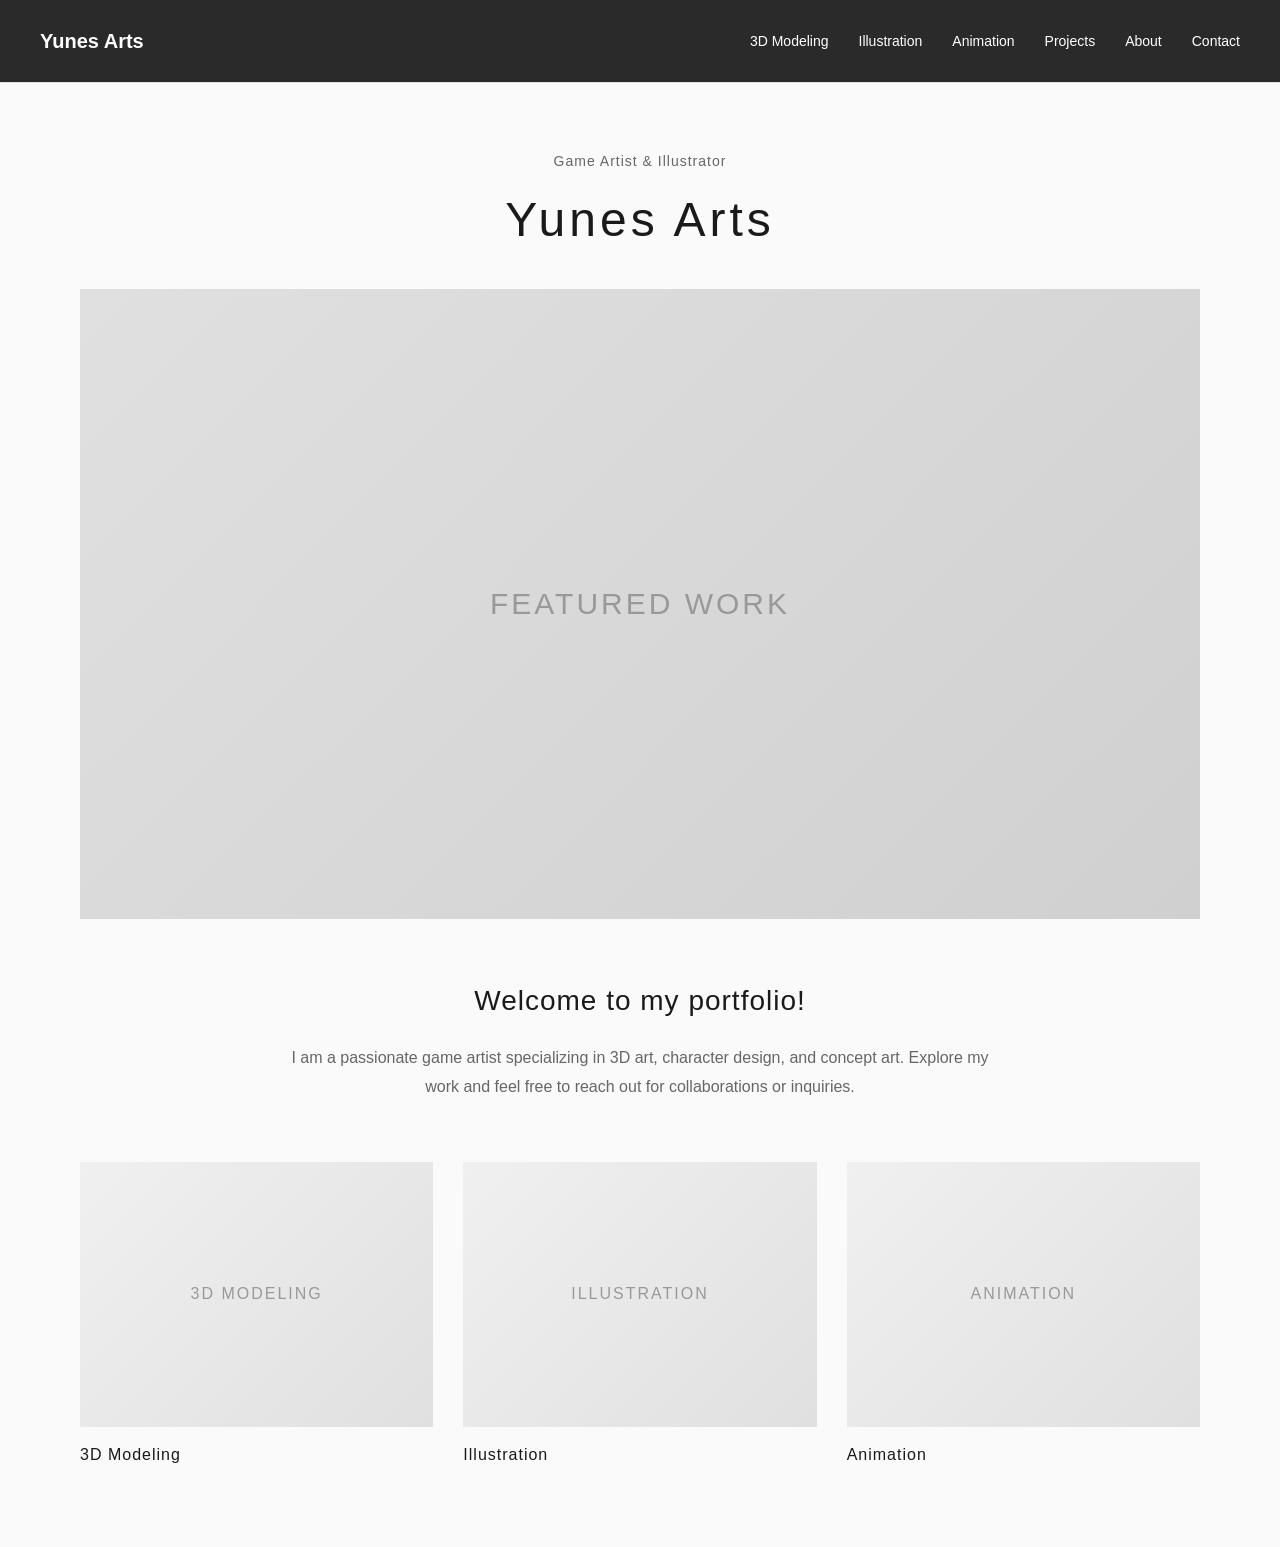
==== index.html @ d46e403d "updated animations, arrangement of homepage no dropdown for animation, no 3d and 2d just mixed" ====
<!DOCTYPE html>
<html lang="en">
<head>
    <meta charset="UTF-8">
    <meta name="viewport" content="width=device-width, initial-scale=1.0">
    <title>Yunes Arts - 3D Artist & Game Designer</title>
    <link rel="stylesheet" href="style.css">
</head>
<body>
    <nav>
        <div class="nav-container">
            <!-- Logo/Profilbild links -->
            <a href="index.html" class="logo">
                <!-- Später fügst du hier dein Profilbild ein -->
                <span>Yunes Arts</span>
            </a>
            
            <!-- Menü rechts -->
            <div class="nav-menu">
                <!-- 3D Modeling Dropdown -->
                <div class="dropdown">
                    <a href="3d-modeling.html">3D Modeling</a>
                    <div class="dropdown-content">
                        <a href="3d-characters.html">Characters</a>
                        <a href="3d-props.html">Props</a>
                        <a href="3d-environment.html">Environment</a>
                    </div>
                </div>
                
                <!-- Illustration Dropdown -->
                <div class="dropdown">
                    <a href="illustration.html">Illustration</a>
                    <div class="dropdown-content">
                        <a href="concept-art.html">Concept Art</a>
                        <a href="character-design.html">Character Design</a>
                    </div>
                </div>

                <!-- Animation -->
                <a href="animation.html">Animation</a>
                
                <!-- Projects Dropdown -->
                <div class="dropdown">
                    <a href="projects.html">Projects</a>
                    <div class="dropdown-content">
                        <a href="project-radio.html">Vintage Radio</a>
                        <a href="project-bistro.html">Space Bistro</a>
                        <!-- Mehr Projekte später -->
                    </div>
                </div>
                
                <a href="about.html">About</a>
                <a href="contact.html">Contact</a>
            </div>
        </div>
    </nav>

    <!-- Main Content -->
<main>
    <p class="subtitle">Game Artist & Illustrator</p>
    <h1>Yunes Arts</h1>
</main>

<!-- Hero Image -->
<section class="hero-image">
    <div class="hero-placeholder">
        <span>FEATURED WORK</span>
    </div>
</section>

<!-- Welcome Text -->
<section class="welcome-text">
    <h2>Welcome to my portfolio!</h2>
    <p>
        I am a passionate game artist specializing in 3D art, character design, and concept art. 
        Explore my work and feel free to reach out for collaborations or inquiries.
    </p>
</section>

<!-- Category Row -->
<section class="category-row">
    <a href="3d-modeling.html" class="category-card-small">
        <div class="category-image-small">
            <div class="placeholder-small">3D MODELING</div>
        </div>
        <h3>3D Modeling</h3>
    </a>

    <a href="illustration.html" class="category-card-small">
        <div class="category-image-small">
            <div class="placeholder-small">ILLUSTRATION</div>
        </div>
        <h3>Illustration</h3>
    </a>

    <a href="animation.html" class="category-card-small">
        <div class="category-image-small">
            <div class="placeholder-small">ANIMATION</div>
        </div>
        <h3>Animation</h3>
    </a>
</section>

</body>
</html>
---- style.css ----
/* ===== BASIC RESET ===== */
* {
    margin: 0;
    padding: 0;
    box-sizing: border-box;
}

body {
    font-family: Arial, sans-serif;
    background-color: #fafafa;
    color: #1a1a1a;
    line-height: 1.6;
}

/* ===== NAVIGATION ===== */
nav {
    background-color: #2a2a2a;
    border-bottom: 1px solid #e0e0e0;
    position: fixed;
    top: 0;
    width: 100%;
    z-index: 1000;
}

.nav-container {
    max-width: 1400px;
    margin: 0 auto;
    padding: 20px 40px;
    display: flex;
    justify-content: space-between;
    align-items: center;
}

/* Logo */
.logo {
    font-size: 20px;
    font-weight: bold;
    color: #ffffff;
    text-decoration: none;
}

/* Navigation Menu */
.nav-menu {
    display: flex;
    gap: 30px;
    align-items: center;
}

.nav-menu > a,
.dropdown > a {
    color: #ffffff;
    text-decoration: none;
    font-size: 14px;
    padding: 10px 0;
    transition: color 0.3s;
}

.nav-menu > a:hover,
.dropdown > a:hover {
    color: #666;
}

/* Dropdown */
.dropdown {
    position: relative;
}

.dropdown-content {
    display: none;
    position: absolute;
    top: 100%;
    left: 0;
    background-color: white;
    min-width: 180px;
    box-shadow: 0 4px 10px rgba(0,0,0,0.1);
    border: 1px solid #e0e0e0;
    margin-top: 0px;
    padding-top: 10px;
}

.dropdown-content a {
    display: block;
    padding: 12px 20px;
    color: #1a1a1a;
    text-decoration: none;
    font-size: 14px;
    transition: background-color 0.3s;
}

.dropdown-content a:hover {
    background-color: #f5f5f5;
}

.dropdown:hover .dropdown-content {
    display: block;
}

/* ===== MAIN CONTENT (Homepage) ===== */
main {
    max-width: 800px;
    margin: 150px auto 20px;
    text-align: center;
    padding: 0 20px;
}

.subtitle {
    font-size: 14px;
    color: #666;
    margin-bottom: 10px;
    letter-spacing: 1px;
}

/* ===== WELCOME TEXT SECTION ===== */
.welcome-text {
    max-width: 800px;
    margin: 60px auto;
    padding: 0 40px;
    text-align: center;
}

.welcome-text h2 {
    font-size: 28px;
    font-weight: 400;
    letter-spacing: 1px;
    margin-bottom: 20px;
}

.welcome-text p {
    font-size: 16px;
    color: #666;
    line-height: 1.8;
}

h1 {
    font-size: 48px;
    font-weight: 300;
    letter-spacing: 4px;
    margin-bottom: 30px;
}

.description {
    font-size: 16px;
    color: #666;
    line-height: 1.8;
    max-width: 620px;
    margin: 0 auto;
}

/* ===== HERO IMAGE (Homepage) ===== */
.hero-image {
    max-width: 1200px;
    margin: 10px auto 40px;
    padding: 0 40px;
}

.hero-placeholder {
    width: 100%;
    aspect-ratio: 16/9;
    background: linear-gradient(135deg, #e0e0e0 0%, #d0d0d0 100%);
    display: flex;
    align-items: center;
    justify-content: center;
    font-size: 30px;
    color: #999;
    letter-spacing: 3px;
}

/* ===== CATEGORY ROW (Homepage) ===== */
.category-row {
    max-width: 1200px;
    margin: 40px auto 80px;
    padding: 0 40px;
    display: grid;
    grid-template-columns: repeat(3, 1fr);
    gap: 30px;
}

.category-card-small {
    text-decoration: none;
    color: inherit;
    display: block;
}

.category-image-small {
    width: 100%;
    aspect-ratio: 4/3;
    overflow: hidden;
    margin-bottom: 15px;
}

.placeholder-small {
    width: 100%;
    height: 100%;
    background: linear-gradient(135deg, #f0f0f0 0%, #e0e0e0 100%);
    display: flex;
    align-items: center;
    justify-content: center;
    font-size: 16px;
    color: #999;
    letter-spacing: 2px;
    transition: transform 0.4s ease;
}

.category-card-small:hover .placeholder-small {
    transform: scale(1.05);
}

.category-card-small h3 {
    font-size: 16px;
    font-weight: 400;
    letter-spacing: 1px;
}

/* ===== PAGE HEADER (Subpages) ===== */
.page-header {
    max-width: 800px;
    margin: 150px auto 80px;
    text-align: center;
    padding: 0 20px;
}

.page-header h1 {
    font-size: 50px;
    font-weight: 300;
    letter-spacing: 3px;
    margin-bottom: 20px;
}

.page-header p {
    font-size: 16px;
    color: #666;
    line-height: 1.8;
}

/* ===== CATEGORY GRID VERTICAL (3D Modeling Page) ===== */
.category-grid-vertical {
    max-width: 1200px;
    margin: 0 auto 80px;
    padding: 0 40px;
    display: flex;
    flex-direction: column;
    gap: 40px;
}

.category-large-vertical {
    text-decoration: none;
    color: inherit;
    display: block;
}

.category-image-large-vertical {
    width: 100%;
    aspect-ratio: 16/9;
    overflow: hidden;
    position: relative;
}

.category-image-large-vertical .placeholder-large {
    width: 100%;
    height: 100%;
    background: linear-gradient(135deg, #e8e8e8 0%, #d8d8d8 100%);
    display: flex;
    align-items: center;
    justify-content: center;
    transition: transform 0.4s ease;
}

.category-large-vertical:hover .placeholder-large {
    transform: scale(1.05);
}

.category-image-large-vertical h2 {
    font-size: 48px;
    font-weight: 300;
    letter-spacing: 4px;
    color: #666;
    z-index: 10;
}


/* ===== ABOUT PAGE ===== */
.about-page {
    max-width: 900px;
    margin: 150px auto 80px;
    padding: 0 40px;
}

.about-page h1 {
    font-size: 50px;
    font-weight: 300;
    letter-spacing: 3px;
    margin-bottom: 40px;
    text-align: center;
}

.about-content p {
    font-size: 16px;
    line-height: 1.8;
    color: #666;
    margin-bottom: 30px;
}

.about-content h2 {
    font-size: 28px;
    font-weight: 400;
    letter-spacing: 1px;
    margin: 60px 0 30px;
}

.skills-list {
    display: grid;
    grid-template-columns: repeat(2, 1fr);
    gap: 30px;
    margin-top: 40px;
}

.skill-group {
    padding: 20px;
    background: #f9f9f9;
    border-left: 3px solid #e0e0e0;
}

.skill-group h3 {
    font-size: 18px;
    font-weight: 500;
    margin-bottom: 10px;
    letter-spacing: 0.5px;
}

.skill-group p {
    font-size: 14px;
    color: #666;
    line-height: 1.6;
    margin: 0;
}


/* ===== CONTACT PAGE ===== */
.contact-page {
    max-width: 800px;
    margin: 150px auto 80px;
    padding: 0 40px;
    text-align: center;
}

.contact-page h1 {
    font-size: 50px;
    font-weight: 300;
    letter-spacing: 3px;
    margin-bottom: 30px;
}

.contact-content > p {
    font-size: 16px;
    line-height: 1.8;
    color: #666;
    margin-bottom: 60px;
}

.contact-links {
    display: grid;
    grid-template-columns: repeat(2, 1fr);
    gap: 30px;
    margin-top: 40px;
}

.contact-item {
    padding: 30px;
    background: #f9f9f9;
    text-decoration: none;
    color: inherit;
    transition: background 0.3s;
    text-align: left;
}

.contact-item:hover {
    background: #f0f0f0;
}

.contact-item h3 {
    font-size: 18px;
    font-weight: 500;
    margin-bottom: 8px;
    letter-spacing: 0.5px;
}

.contact-item p {
    font-size: 14px;
    color: #666;
    margin: 0;
}


/* ===== GALLERY GRID (Individual Projects) ===== */
.gallery-grid {
    max-width: 1200px;
    margin: 0 auto 80px;
    padding: 0 40px;
    display: grid;
    grid-template-columns: repeat(auto-fill, minmax(450px, 1fr));
    gap: 40px;
}

.gallery-item {
    text-decoration: none;
    color: inherit;
}

.gallery-image {
    width: 100%;
    aspect-ratio: 4/3;
    overflow: hidden;
    margin-bottom: 15px;
}

.placeholder-gallery {
    width: 100%;
    height: 100%;
    background: linear-gradient(135deg, #f5f5f5 0%, #e8e8e8 100%);
    display: flex;
    align-items: center;
    justify-content: center;
    font-size: 18px;
    color: #999;
    letter-spacing: 2px;
    transition: transform 0.4s ease;
}

.gallery-item:hover .placeholder-gallery {
    transform: scale(1.08);
}

.gallery-item h3 {
    font-size: 18px;
    font-weight: 400;
    margin-bottom: 8px;
    letter-spacing: 0.5px;
}

.gallery-item p {
    font-size: 14px;
    color: #666;
    line-height: 1.6;
}


/* ===== GALLERY VERTICAL (for Animation pages) ===== */
.gallery-grid-vertical {
    max-width: 1200px;
    margin: 0 auto 80px;
    padding: 0 40px;
    display: flex;
    flex-direction: column;
    gap: 40px;
}

.gallery-item-vertical {
    display: block;
}

.gallery-image-vertical {
    width: 100%;
    aspect-ratio: 16/9;
    overflow: hidden;
    margin-bottom: 15px;
}

.gallery-item-vertical h3 {
    font-size: 22px;
    font-weight: 400;
    margin-bottom: 8px;
    letter-spacing: 0.5px;
}

.gallery-item-vertical p {
    font-size: 14px;
    color: #666;
    line-height: 1.6;
}













/* ===== MOBILE RESPONSIVENESS ===== */

@media (max-width: 768px) {
    /* Navigation kompakter */
    .nav-container {
        padding: 15px 20px;
        flex-direction: column;
        gap: 15px;
    }
    
    .logo {
        font-size: 18px;
    }
    
    .nav-menu {
        flex-wrap: wrap;
        gap: 15px;
        justify-content: center;
    }
    
    .nav-menu > a,
    .dropdown > a {
        font-size: 13px;
    }
    
    /* Hero Section kleiner */
    main {
        margin: 120px auto 60px;
        padding: 0 20px;
    }
    
    h1 {
        font-size: 40px;
        letter-spacing: 2px;
    }
    
    .subtitle {
        font-size: 13px;
    }
    
    .description {
        font-size: 15px;
    }
    
    /* Hero Image */
    .hero-image {
        padding: 0 20px;
        margin: 40px auto 30px;
    }
    
    .hero-placeholder {
        font-size: 20px;
    }
    
    /* Kategorie-Karten */
    .category-row {
        grid-template-columns: 1fr;
        gap: 20px;
        padding: 0 20px;
    }
    
    .placeholder-small {
        font-size: 14px;
    }
    
    /* Page Headers */
    .page-header {
        margin: 120px auto 60px;
        padding: 0 20px;
    }
    
    .page-header h1 {
        font-size: 35px;
    }
    
    .page-header p {
        font-size: 14px;
    }
    
    /* Galerie Grid */
    .gallery-grid {
        grid-template-columns: 1fr;
        gap: 30px;
        padding: 0 20px;
    }
    
    /* About Page */
    .about-page {
        margin: 120px auto 60px;
        padding: 0 20px;
    }
    
    .skills-list {
        grid-template-columns: 1fr;
        gap: 20px;
    }
    
    /* Contact Page */
    .contact-page {
        margin: 120px auto 60px;
        padding: 0 20px;
    }
    
    .contact-links {
        grid-template-columns: 1fr;
        gap: 20px;
    }
    
    /* Category Grid Vertical */
    .category-grid-vertical {
        padding: 0 20px;
        gap: 30px;
    }
    
    .category-image-large-vertical h2 {
        font-size: 32px;
        letter-spacing: 2px;
    }
}
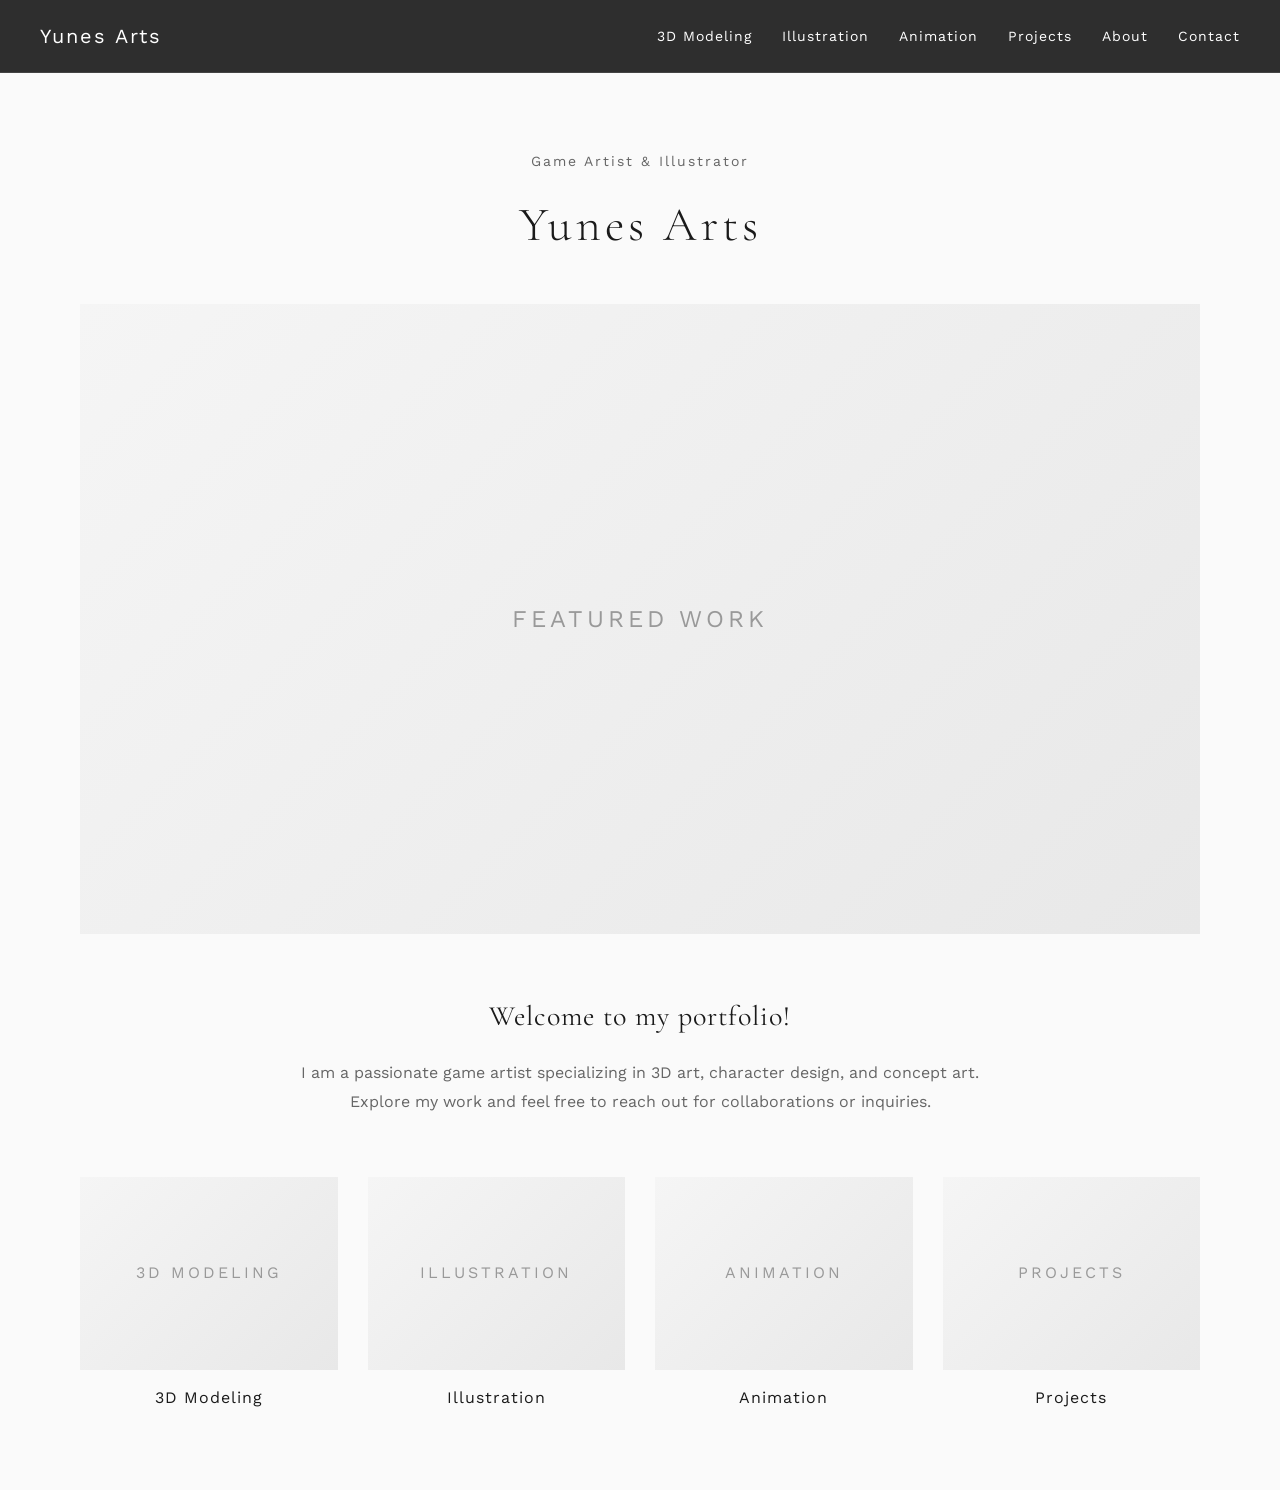
==== commit 120b59c1: "Complete functionality of website mobile, menu, initial structure" ====
--- a/index.html
+++ b/index.html
@@ -3,21 +3,18 @@
 <head>
     <meta charset="UTF-8">
     <meta name="viewport" content="width=device-width, initial-scale=1.0">
-    <title>Yunes Arts - 3D Artist & Game Designer</title>
+    <title>Yunes Arts - Game Artist & Illustrator</title>
     <link rel="stylesheet" href="style.css">
 </head>
 <body>
+    <!-- Navigation -->
     <nav>
         <div class="nav-container">
-            <!-- Logo/Profilbild links -->
             <a href="index.html" class="logo">
-                <!-- Später fügst du hier dein Profilbild ein -->
                 <span>Yunes Arts</span>
             </a>
             
-            <!-- Menü rechts -->
             <div class="nav-menu">
-                <!-- 3D Modeling Dropdown -->
                 <div class="dropdown">
                     <a href="3d-modeling.html">3D Modeling</a>
                     <div class="dropdown-content">
@@ -27,7 +24,6 @@
                     </div>
                 </div>
                 
-                <!-- Illustration Dropdown -->
                 <div class="dropdown">
                     <a href="illustration.html">Illustration</a>
                     <div class="dropdown-content">
@@ -35,17 +31,15 @@
                         <a href="character-design.html">Character Design</a>
                     </div>
                 </div>
-
-                <!-- Animation -->
+                
                 <a href="animation.html">Animation</a>
                 
-                <!-- Projects Dropdown -->
                 <div class="dropdown">
                     <a href="projects.html">Projects</a>
                     <div class="dropdown-content">
-                        <a href="project-radio.html">Vintage Radio</a>
-                        <a href="project-bistro.html">Space Bistro</a>
-                        <!-- Mehr Projekte später -->
+                        <a href="project-1.html">Project 1</a>
+                        <a href="project-2.html">Project 2</a>
+                        <a href="project-3.html">Project 3</a>
                     </div>
                 </div>
                 
@@ -55,51 +49,83 @@
         </div>
     </nav>
 
-    <!-- Main Content -->
-<main>
-    <p class="subtitle">Game Artist & Illustrator</p>
-    <h1>Yunes Arts</h1>
-</main>
+    <!-- Mobile Menu Toggle -->
+    <button class="mobile-menu-toggle" aria-label="Menu">
+        <span></span>
+        <span></span>
+        <span></span>
+    </button>
 
-<!-- Hero Image -->
-<section class="hero-image">
-    <div class="hero-placeholder">
-        <span>FEATURED WORK</span>
-    </div>
-</section>
+    <!-- Main Hero Section -->
+    <main>
+        <p class="subtitle">Game Artist & Illustrator</p>
+        <h1>Yunes Arts</h1>
+    </main>
 
-<!-- Welcome Text -->
-<section class="welcome-text">
-    <h2>Welcome to my portfolio!</h2>
-    <p>
-        I am a passionate game artist specializing in 3D art, character design, and concept art. 
-        Explore my work and feel free to reach out for collaborations or inquiries.
-    </p>
-</section>
+    <!-- Featured Work Image -->
+    <section class="hero-image">
+        <div class="hero-placeholder">
+            <span>FEATURED WORK</span>
+        </div>
+    </section>
 
-<!-- Category Row -->
-<section class="category-row">
-    <a href="3d-modeling.html" class="category-card-small">
-        <div class="category-image-small">
-            <div class="placeholder-small">3D MODELING</div>
-        </div>
-        <h3>3D Modeling</h3>
-    </a>
+    <!-- Welcome Text -->
+    <section class="welcome-text">
+        <h2>Welcome to my portfolio!</h2>
+        <p>
+            I am a passionate game artist specializing in 3D art, character design, and concept art. 
+            Explore my work and feel free to reach out for collaborations or inquiries.
+        </p>
+    </section>
 
-    <a href="illustration.html" class="category-card-small">
-        <div class="category-image-small">
-            <div class="placeholder-small">ILLUSTRATION</div>
-        </div>
-        <h3>Illustration</h3>
-    </a>
+    <!-- Category Cards -->
+    <section class="category-row">
+        <a href="3d-modeling.html" class="category-card-small">
+            <div class="category-image-small">
+                <div class="placeholder-small">3D MODELING</div>
+            </div>
+            <h3>3D Modeling</h3>
+        </a>
 
-    <a href="animation.html" class="category-card-small">
-        <div class="category-image-small">
-            <div class="placeholder-small">ANIMATION</div>
-        </div>
-        <h3>Animation</h3>
-    </a>
-</section>
+        <a href="illustration.html" class="category-card-small">
+            <div class="category-image-small">
+                <div class="placeholder-small">ILLUSTRATION</div>
+            </div>
+            <h3>Illustration</h3>
+        </a>
+
+        <a href="animation.html" class="category-card-small">
+            <div class="category-image-small">
+                <div class="placeholder-small">ANIMATION</div>
+            </div>
+            <h3>Animation</h3>
+        </a>
+
+        <a href="projects.html" class="category-card-small">
+            <div class="category-image-small">
+                <div class="placeholder-small">PROJECTS</div>
+            </div>
+            <h3>Projects</h3>
+        </a>
+    </section>
+
+    <!-- Mobile Menu Script -->
+    <script>
+        const menuToggle = document.querySelector('.mobile-menu-toggle');
+        const navMenu = document.querySelector('.nav-menu');
+        
+        menuToggle.addEventListener('click', () => {
+            navMenu.classList.toggle('active');
+            menuToggle.classList.toggle('active');
+        });
+        
+        document.querySelectorAll('.nav-menu a').forEach(link => {
+            link.addEventListener('click', () => {
+                navMenu.classList.remove('active');
+                menuToggle.classList.remove('active');
+            });
+        });
+    </script>
 
 </body>
 </html>
--- a/style.css
+++ b/style.css
@@ -1,4 +1,7 @@
-/* ===== BASIC RESET ===== */
+/* ===== GOOGLE FONTS ===== */
+@import url('https://fonts.googleapis.com/css2?family=Cormorant+Garamond:wght@300;400;500&family=Work+Sans:wght@300;400;500&display=swap');
+
+/* ===== GLOBAL RESET ===== */
 * {
     margin: 0;
     padding: 0;
@@ -6,7 +9,7 @@
 }
 
 body {
-    font-family: Arial, sans-serif;
+    font-family: 'Work Sans', sans-serif;
     background-color: #fafafa;
     color: #1a1a1a;
     line-height: 1.6;
@@ -14,11 +17,12 @@
 
 /* ===== NAVIGATION ===== */
 nav {
-    background-color: #2a2a2a;
-    border-bottom: 1px solid #e0e0e0;
     position: fixed;
     top: 0;
-    width: 100%;
+    left: 0;
+    right: 0;
+    background: #2e2e2e;
+    border-bottom: 1px solid #444;
     z-index: 1000;
 }
 
@@ -31,15 +35,14 @@
     align-items: center;
 }
 
-/* Logo */
 .logo {
+    color: white;
+    text-decoration: none;
     font-size: 20px;
-    font-weight: bold;
-    color: #ffffff;
-    text-decoration: none;
-}
-
-/* Navigation Menu */
+    font-weight: 400;
+    letter-spacing: 2px;
+}
+
 .nav-menu {
     display: flex;
     gap: 30px;
@@ -48,16 +51,17 @@
 
 .nav-menu > a,
 .dropdown > a {
-    color: #ffffff;
+    color: white;
     text-decoration: none;
     font-size: 14px;
-    padding: 10px 0;
+    letter-spacing: 1px;
     transition: color 0.3s;
+    position: relative;
 }
 
 .nav-menu > a:hover,
 .dropdown > a:hover {
-    color: #666;
+    color: #ccc;
 }
 
 /* Dropdown */
@@ -70,44 +74,94 @@
     position: absolute;
     top: 100%;
     left: 0;
-    background-color: white;
+    background: #2e2e2e;
     min-width: 180px;
-    box-shadow: 0 4px 10px rgba(0,0,0,0.1);
-    border: 1px solid #e0e0e0;
+    padding: 15px 0 10px;
     margin-top: 0px;
-    padding-top: 10px;
+    border: 1px solid #444;
+    box-shadow: 0 4px 6px rgba(0,0,0,0.3);
+    opacity: 0;
+    transition: opacity 0.3s ease;
+}
+
+.dropdown:hover .dropdown-content {
+    display: block;
+    opacity: 1;
+    animation: fadeIn 0.3s ease;
+}
+
+@keyframes fadeIn {
+    from {
+        opacity: 0;
+    }
+    to {
+        opacity: 1;
+    }
+}
+
+/* Dropdown bleibt offen wenn Maus drüber ist */
+.dropdown-content:hover {
+    display: block;
+    opacity: 1;
 }
 
 .dropdown-content a {
     display: block;
-    padding: 12px 20px;
-    color: #1a1a1a;
+    padding: 10px 20px;
+    color: white;
     text-decoration: none;
-    font-size: 14px;
-    transition: background-color 0.3s;
+    font-size: 13px;
+    letter-spacing: 0.5px;
+    transition: background 0.3s;
 }
 
 .dropdown-content a:hover {
-    background-color: #f5f5f5;
-}
-
-.dropdown:hover .dropdown-content {
-    display: block;
-}
-
-/* ===== MAIN CONTENT (Homepage) ===== */
+    background: #444;
+}
+
+/* ===== HERO SECTION (Homepage) ===== */
 main {
     max-width: 800px;
-    margin: 150px auto 20px;
+    margin: 150px auto 40px;
     text-align: center;
     padding: 0 20px;
 }
 
 .subtitle {
     font-size: 14px;
+    letter-spacing: 2px;
     color: #666;
-    margin-bottom: 10px;
-    letter-spacing: 1px;
+    margin-bottom: 15px;
+}
+
+h1 {
+    font-family: 'Cormorant Garamond', serif;
+    font-size: 48px;
+    font-weight: 300;
+    letter-spacing: 4px;
+    margin-bottom: 30px;
+}
+
+/* ===== HERO IMAGE ===== */
+.hero-image {
+    max-width: 1200px;
+    margin: 20px auto 40px;
+    padding: 0 40px;
+}
+
+.hero-placeholder {
+    width: 100%;
+    aspect-ratio: 16/9;
+    background: linear-gradient(135deg, #f5f5f5 0%, #e8e8e8 100%);
+    display: flex;
+    align-items: center;
+    justify-content: center;
+}
+
+.hero-placeholder span {
+    font-size: 24px;
+    color: #999;
+    letter-spacing: 4px;
 }
 
 /* ===== WELCOME TEXT SECTION ===== */
@@ -119,6 +173,7 @@
 }
 
 .welcome-text h2 {
+    font-family: 'Cormorant Garamond', serif;
     font-size: 28px;
     font-weight: 400;
     letter-spacing: 1px;
@@ -131,54 +186,19 @@
     line-height: 1.8;
 }
 
-h1 {
-    font-size: 48px;
-    font-weight: 300;
-    letter-spacing: 4px;
-    margin-bottom: 30px;
-}
-
-.description {
-    font-size: 16px;
-    color: #666;
-    line-height: 1.8;
-    max-width: 620px;
-    margin: 0 auto;
-}
-
-/* ===== HERO IMAGE (Homepage) ===== */
-.hero-image {
-    max-width: 1200px;
-    margin: 10px auto 40px;
-    padding: 0 40px;
-}
-
-.hero-placeholder {
-    width: 100%;
-    aspect-ratio: 16/9;
-    background: linear-gradient(135deg, #e0e0e0 0%, #d0d0d0 100%);
-    display: flex;
-    align-items: center;
-    justify-content: center;
-    font-size: 30px;
-    color: #999;
-    letter-spacing: 3px;
-}
-
-/* ===== CATEGORY ROW (Homepage) ===== */
+/* ===== CATEGORY ROW (Small Cards on Homepage) ===== */
 .category-row {
     max-width: 1200px;
-    margin: 40px auto 80px;
+    margin: 0 auto 80px;
     padding: 0 40px;
     display: grid;
-    grid-template-columns: repeat(3, 1fr);
+    grid-template-columns: repeat(auto-fit, minmax(250px, 1fr));
     gap: 30px;
 }
 
 .category-card-small {
     text-decoration: none;
     color: inherit;
-    display: block;
 }
 
 .category-image-small {
@@ -191,13 +211,13 @@
 .placeholder-small {
     width: 100%;
     height: 100%;
-    background: linear-gradient(135deg, #f0f0f0 0%, #e0e0e0 100%);
+    background: linear-gradient(135deg, #f5f5f5 0%, #e8e8e8 100%);
     display: flex;
     align-items: center;
     justify-content: center;
     font-size: 16px;
     color: #999;
-    letter-spacing: 2px;
+    letter-spacing: 3px;
     transition: transform 0.4s ease;
 }
 
@@ -209,30 +229,32 @@
     font-size: 16px;
     font-weight: 400;
     letter-spacing: 1px;
-}
-
-/* ===== PAGE HEADER (Subpages) ===== */
+    text-align: center;
+}
+
+/* ===== PAGE HEADER ===== */
 .page-header {
-    max-width: 800px;
-    margin: 150px auto 80px;
+    max-width: 1200px;
+    margin: 150px auto 60px;
+    padding: 0 40px;
     text-align: center;
-    padding: 0 20px;
 }
 
 .page-header h1 {
+    font-family: 'Cormorant Garamond', serif;
     font-size: 50px;
     font-weight: 300;
     letter-spacing: 3px;
-    margin-bottom: 20px;
+    margin-bottom: 15px;
 }
 
 .page-header p {
     font-size: 16px;
     color: #666;
-    line-height: 1.8;
-}
-
-/* ===== CATEGORY GRID VERTICAL (3D Modeling Page) ===== */
+    letter-spacing: 0.5px;
+}
+
+/* ===== CATEGORY GRID VERTICAL (Large Category Images) ===== */
 .category-grid-vertical {
     max-width: 1200px;
     margin: 0 auto 80px;
@@ -243,9 +265,9 @@
 }
 
 .category-large-vertical {
+    display: block;
     text-decoration: none;
     color: inherit;
-    display: block;
 }
 
 .category-image-large-vertical {
@@ -255,10 +277,10 @@
     position: relative;
 }
 
-.category-image-large-vertical .placeholder-large {
+.placeholder-large {
     width: 100%;
     height: 100%;
-    background: linear-gradient(135deg, #e8e8e8 0%, #d8d8d8 100%);
+    background: linear-gradient(135deg, #f5f5f5 0%, #e8e8e8 100%);
     display: flex;
     align-items: center;
     justify-content: center;
@@ -270,126 +292,12 @@
 }
 
 .category-image-large-vertical h2 {
+    font-family: 'Cormorant Garamond', serif;
     font-size: 48px;
     font-weight: 300;
     letter-spacing: 4px;
-    color: #666;
-    z-index: 10;
-}
-
-
-/* ===== ABOUT PAGE ===== */
-.about-page {
-    max-width: 900px;
-    margin: 150px auto 80px;
-    padding: 0 40px;
-}
-
-.about-page h1 {
-    font-size: 50px;
-    font-weight: 300;
-    letter-spacing: 3px;
-    margin-bottom: 40px;
-    text-align: center;
-}
-
-.about-content p {
-    font-size: 16px;
-    line-height: 1.8;
-    color: #666;
-    margin-bottom: 30px;
-}
-
-.about-content h2 {
-    font-size: 28px;
-    font-weight: 400;
-    letter-spacing: 1px;
-    margin: 60px 0 30px;
-}
-
-.skills-list {
-    display: grid;
-    grid-template-columns: repeat(2, 1fr);
-    gap: 30px;
-    margin-top: 40px;
-}
-
-.skill-group {
-    padding: 20px;
-    background: #f9f9f9;
-    border-left: 3px solid #e0e0e0;
-}
-
-.skill-group h3 {
-    font-size: 18px;
-    font-weight: 500;
-    margin-bottom: 10px;
-    letter-spacing: 0.5px;
-}
-
-.skill-group p {
-    font-size: 14px;
-    color: #666;
-    line-height: 1.6;
-    margin: 0;
-}
-
-
-/* ===== CONTACT PAGE ===== */
-.contact-page {
-    max-width: 800px;
-    margin: 150px auto 80px;
-    padding: 0 40px;
-    text-align: center;
-}
-
-.contact-page h1 {
-    font-size: 50px;
-    font-weight: 300;
-    letter-spacing: 3px;
-    margin-bottom: 30px;
-}
-
-.contact-content > p {
-    font-size: 16px;
-    line-height: 1.8;
-    color: #666;
-    margin-bottom: 60px;
-}
-
-.contact-links {
-    display: grid;
-    grid-template-columns: repeat(2, 1fr);
-    gap: 30px;
-    margin-top: 40px;
-}
-
-.contact-item {
-    padding: 30px;
-    background: #f9f9f9;
-    text-decoration: none;
-    color: inherit;
-    transition: background 0.3s;
-    text-align: left;
-}
-
-.contact-item:hover {
-    background: #f0f0f0;
-}
-
-.contact-item h3 {
-    font-size: 18px;
-    font-weight: 500;
-    margin-bottom: 8px;
-    letter-spacing: 0.5px;
-}
-
-.contact-item p {
-    font-size: 14px;
-    color: #666;
-    margin: 0;
-}
-
+    color: #999;
+}
 
 /* ===== GALLERY GRID (Individual Projects) ===== */
 .gallery-grid {
@@ -443,126 +351,282 @@
     line-height: 1.6;
 }
 
-
-/* ===== GALLERY VERTICAL (for Animation pages) ===== */
-.gallery-grid-vertical {
-    max-width: 1200px;
-    margin: 0 auto 80px;
+/* ===== ABOUT PAGE ===== */
+.about-page {
+    max-width: 900px;
+    margin: 150px auto 80px;
     padding: 0 40px;
-    display: flex;
-    flex-direction: column;
-    gap: 40px;
-}
-
-.gallery-item-vertical {
-    display: block;
-}
-
-.gallery-image-vertical {
-    width: 100%;
-    aspect-ratio: 16/9;
-    overflow: hidden;
-    margin-bottom: 15px;
-}
-
-.gallery-item-vertical h3 {
-    font-size: 22px;
+}
+
+.about-page h1 {
+    font-family: 'Cormorant Garamond', serif;
+    font-size: 50px;
+    font-weight: 300;
+    letter-spacing: 3px;
+    margin-bottom: 40px;
+    text-align: center;
+}
+
+.about-content p {
+    font-size: 16px;
+    line-height: 1.8;
+    color: #666;
+    margin-bottom: 30px;
+}
+
+.about-content h2 {
+    font-family: 'Cormorant Garamond', serif;
+    font-size: 28px;
     font-weight: 400;
-    margin-bottom: 8px;
+    letter-spacing: 1px;
+    margin: 60px 0 30px;
+}
+
+.skills-list {
+    display: grid;
+    grid-template-columns: repeat(2, 1fr);
+    gap: 30px;
+    margin-top: 40px;
+}
+
+.skill-group {
+    padding: 20px;
+    background: #f9f9f9;
+    border-left: 3px solid #e0e0e0;
+}
+
+.skill-group h3 {
+    font-size: 18px;
+    font-weight: 500;
+    margin-bottom: 10px;
     letter-spacing: 0.5px;
 }
 
-.gallery-item-vertical p {
+.skill-group p {
     font-size: 14px;
     color: #666;
     line-height: 1.6;
-}
-
-
-
-
-
-
-
-
-
-
-
-
+    margin: 0;
+}
+
+/* ===== CONTACT PAGE ===== */
+.contact-page {
+    max-width: 800px;
+    margin: 150px auto 80px;
+    padding: 0 40px;
+    text-align: center;
+}
+
+.contact-page h1 {
+    font-family: 'Cormorant Garamond', serif;
+    font-size: 50px;
+    font-weight: 300;
+    letter-spacing: 3px;
+    margin-bottom: 30px;
+}
+
+.contact-content > p {
+    font-size: 16px;
+    line-height: 1.8;
+    color: #666;
+    margin-bottom: 60px;
+}
+
+.contact-links {
+    display: grid;
+    grid-template-columns: repeat(2, 1fr);
+    gap: 30px;
+    margin-top: 40px;
+}
+
+.contact-item {
+    padding: 30px;
+    background: #f9f9f9;
+    text-decoration: none;
+    color: inherit;
+    transition: background 0.3s;
+    text-align: left;
+}
+
+.contact-item:hover {
+    background: #f0f0f0;
+}
+
+.contact-item h3 {
+    font-size: 18px;
+    font-weight: 500;
+    margin-bottom: 8px;
+    letter-spacing: 0.5px;
+}
+
+.contact-item p {
+    font-size: 14px;
+    color: #666;
+    margin: 0;
+}
+
+/* ===== MOBILE MENU TOGGLE (Hamburger) ===== */
+.mobile-menu-toggle {
+    display: none;
+    flex-direction: column;
+    gap: 5px;
+    background: transparent;
+    border: none;
+    cursor: pointer;
+    padding: 8px;
+    position: fixed;
+    top: 18px;
+    right: 20px;
+    z-index: 1001;
+}
+
+.mobile-menu-toggle span {
+    width: 25px;
+    height: 2px;
+    background: white;
+    transition: all 0.3s ease;
+}
+
+.mobile-menu-toggle.active span:nth-child(1) {
+    transform: rotate(45deg) translate(7px, 7px);
+}
+
+.mobile-menu-toggle.active span:nth-child(2) {
+    opacity: 0;
+}
+
+.mobile-menu-toggle.active span:nth-child(3) {
+    transform: rotate(-45deg) translate(7px, -7px);
+}
 
 /* ===== MOBILE RESPONSIVENESS ===== */
 
 @media (max-width: 768px) {
-    /* Navigation kompakter */
+    /* Hamburger Menu anzeigen */
+    .mobile-menu-toggle {
+        display: flex;
+    }
+    
+    /* Navigation */
+    nav {
+        position: fixed;
+        width: 100%;
+        z-index: 999;
+        background: #2e2e2e;
+        border-bottom: 1px solid #444;
+    }
+    
     .nav-container {
         padding: 15px 20px;
+        justify-content: center;
+    }
+    
+    .logo {
+        font-size: 16px;
+        letter-spacing: 1.5px;
+    }
+    
+    /* Navigation Menu versteckt by default */
+    .nav-menu {
+        display: none;
+        position: fixed;
+        top: 60px;
+        left: 0;
+        right: 0;
+        background: #2e2e2e;
         flex-direction: column;
+        padding: 20px;
         gap: 15px;
-    }
-    
-    .logo {
-        font-size: 18px;
-    }
-    
-    .nav-menu {
-        flex-wrap: wrap;
-        gap: 15px;
-        justify-content: center;
+        border-bottom: 1px solid #444;
+        box-shadow: 0 4px 6px rgba(0,0,0,0.3);
+    }
+    
+    /* Navigation Menu sichtbar wenn active */
+    .nav-menu.active {
+        display: flex;
     }
     
     .nav-menu > a,
     .dropdown > a {
-        font-size: 13px;
-    }
-    
-    /* Hero Section kleiner */
+        color: white;
+        font-size: 14px;
+        padding: 10px;
+        text-align: center;
+    }
+    
+    /* Dropdowns auf Mobile ausblenden */
+    .dropdown-content {
+        display: none !important;
+    }
+    
+    /* Hero Section */
     main {
-        margin: 120px auto 60px;
-        padding: 0 20px;
+        margin: 100px auto 30px;
+        padding: 0 20px;
+    }
+    
+    .subtitle {
+        font-size: 12px;
     }
     
     h1 {
-        font-size: 40px;
+        font-size: 36px;
         letter-spacing: 2px;
-    }
-    
-    .subtitle {
-        font-size: 13px;
-    }
-    
-    .description {
+        margin-bottom: 20px;
+    }
+    
+    /* Welcome Text */
+    .welcome-text {
+        margin: 40px auto;
+        padding: 0 20px;
+    }
+    
+    .welcome-text h2 {
+        font-size: 22px;
+    }
+    
+    .welcome-text p {
         font-size: 15px;
+        line-height: 1.7;
     }
     
     /* Hero Image */
     .hero-image {
         padding: 0 20px;
-        margin: 40px auto 30px;
-    }
-    
-    .hero-placeholder {
-        font-size: 20px;
+        margin: 15px auto 30px;
+    }
+    
+    .hero-placeholder span {
+        font-size: 16px;
+        letter-spacing: 3px;
     }
     
     /* Kategorie-Karten */
     .category-row {
         grid-template-columns: 1fr;
-        gap: 20px;
-        padding: 0 20px;
+        gap: 25px;
+        padding: 0 20px;
+        margin-bottom: 60px;
+    }
+    
+    .category-card-small h3 {
+        font-size: 16px;
     }
     
     .placeholder-small {
         font-size: 14px;
+        letter-spacing: 2px;
     }
     
     /* Page Headers */
     .page-header {
-        margin: 120px auto 60px;
+        margin: 100px auto 50px;
         padding: 0 20px;
     }
     
     .page-header h1 {
-        font-size: 35px;
+        font-size: 32px;
+        letter-spacing: 2px;
     }
     
     .page-header p {
@@ -576,10 +640,30 @@
         padding: 0 20px;
     }
     
+    .gallery-item h3 {
+        font-size: 16px;
+    }
+    
+    .gallery-item p {
+        font-size: 13px;
+    }
+    
     /* About Page */
     .about-page {
-        margin: 120px auto 60px;
-        padding: 0 20px;
+        margin: 100px auto 60px;
+        padding: 0 20px;
+    }
+    
+    .about-page h1 {
+        font-size: 32px;
+    }
+    
+    .about-content p {
+        font-size: 15px;
+    }
+    
+    .about-content h2 {
+        font-size: 24px;
     }
     
     .skills-list {
@@ -587,10 +671,22 @@
         gap: 20px;
     }
     
+    .skill-group h3 {
+        font-size: 16px;
+    }
+    
     /* Contact Page */
     .contact-page {
-        margin: 120px auto 60px;
-        padding: 0 20px;
+        margin: 100px auto 60px;
+        padding: 0 20px;
+    }
+    
+    .contact-page h1 {
+        font-size: 32px;
+    }
+    
+    .contact-content > p {
+        font-size: 15px;
     }
     
     .contact-links {
@@ -598,6 +694,10 @@
         gap: 20px;
     }
     
+    .contact-item h3 {
+        font-size: 16px;
+    }
+    
     /* Category Grid Vertical */
     .category-grid-vertical {
         padding: 0 20px;
@@ -605,7 +705,7 @@
     }
     
     .category-image-large-vertical h2 {
-        font-size: 32px;
+        font-size: 24px;
         letter-spacing: 2px;
     }
 }
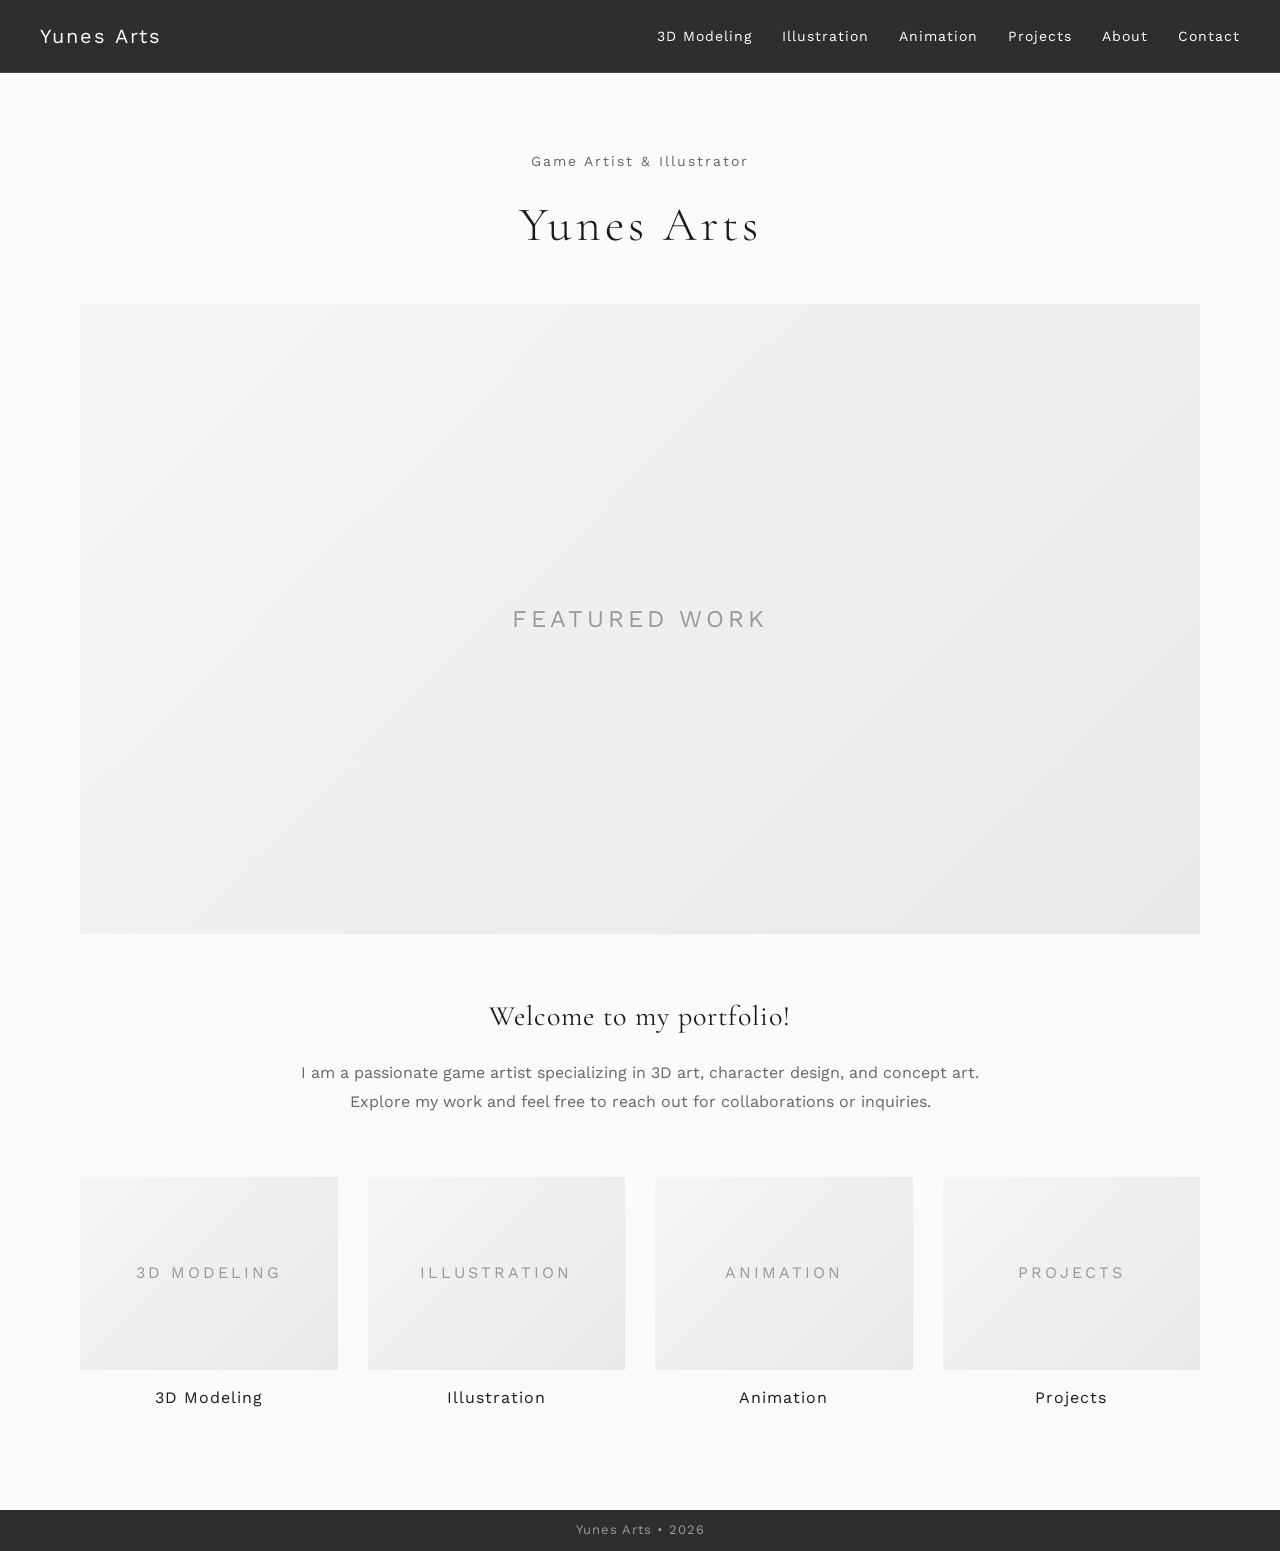
==== commit 63482587: "updated contact side, bottom border" ====
--- a/index.html
+++ b/index.html
@@ -127,5 +127,10 @@
         });
     </script>
 
+    <!-- Footer -->
+    <footer>
+        <p>Yunes Arts • 2026</p>
+    </footer>
+
 </body>
 </html>
--- a/style.css
+++ b/style.css
@@ -411,10 +411,9 @@
 
 /* ===== CONTACT PAGE ===== */
 .contact-page {
-    max-width: 800px;
+    max-width: 900px;
     margin: 150px auto 80px;
     padding: 0 40px;
-    text-align: center;
 }
 
 .contact-page h1 {
@@ -422,7 +421,8 @@
     font-size: 50px;
     font-weight: 300;
     letter-spacing: 3px;
-    margin-bottom: 30px;
+    margin-bottom: 40px;
+    text-align: center;
 }
 
 .contact-content > p {
@@ -430,39 +430,59 @@
     line-height: 1.8;
     color: #666;
     margin-bottom: 60px;
-}
-
-.contact-links {
+    text-align: center;
+}
+
+.contact-sections {
     display: grid;
     grid-template-columns: repeat(2, 1fr);
-    gap: 30px;
-    margin-top: 40px;
-}
-
-.contact-item {
-    padding: 30px;
+    gap: 60px;
+}
+
+.contact-group {
+    padding: 20px;
     background: #f9f9f9;
+    border-left: 3px solid #e0e0e0;
+}
+
+.contact-group h2 {
+    font-family: 'Cormorant Garamond', serif;
+    font-size: 28px;
+    font-weight: 400;
+    letter-spacing: 1px;
+    margin-bottom: 20px;
+}
+
+.contact-link {
+    display: block;
+    font-size: 15px;
+    color: #666;
     text-decoration: none;
-    color: inherit;
-    transition: background 0.3s;
-    text-align: left;
-}
-
-.contact-item:hover {
-    background: #f0f0f0;
-}
-
-.contact-item h3 {
-    font-size: 18px;
+    transition: color 0.3s;
+    margin-bottom: 15px;
+    line-height: 1.6;
+}
+
+.contact-link:hover {
+    color: #1a1a1a;
+}
+
+.contact-link .platform {
     font-weight: 500;
-    margin-bottom: 8px;
-    letter-spacing: 0.5px;
-}
-
-.contact-item p {
+    color: #1a1a1a;
+    display: block;
+}
+
+.contact-link .account {
     font-size: 14px;
-    color: #666;
-    margin: 0;
+    color: #999;
+    display: block;
+}
+
+.links-list {
+    display: flex;
+    flex-direction: column;
+    gap: 10px;
 }
 
 /* ===== MOBILE MENU TOGGLE (Hamburger) ===== */
@@ -689,13 +709,17 @@
         font-size: 15px;
     }
     
-    .contact-links {
+    .contact-sections {
         grid-template-columns: 1fr;
-        gap: 20px;
-    }
-    
-    .contact-item h3 {
-        font-size: 16px;
+        gap: 40px;
+    }
+    
+    .contact-group h2 {
+        font-size: 20px;
+    }
+    
+    .contact-link {
+        font-size: 14px;
     }
     
     /* Category Grid Vertical */
@@ -708,4 +732,29 @@
         font-size: 24px;
         letter-spacing: 2px;
     }
+
+    /* Footer */
+    footer {
+        padding: 15px 20px;
+        margin-top: 60px;
+    }
+    
+    footer p {
+        font-size: 10px;
+    }
+}
+
+/* ===== FOOTER ===== */
+footer {
+    background: #2e2e2e;
+    padding: 10px 40px;
+    text-align: center;
+    margin-top: 100px;
+}
+
+footer p {
+    color: #999;
+    font-size: 13px;
+    letter-spacing: 1px;
+    margin: 0;
 }
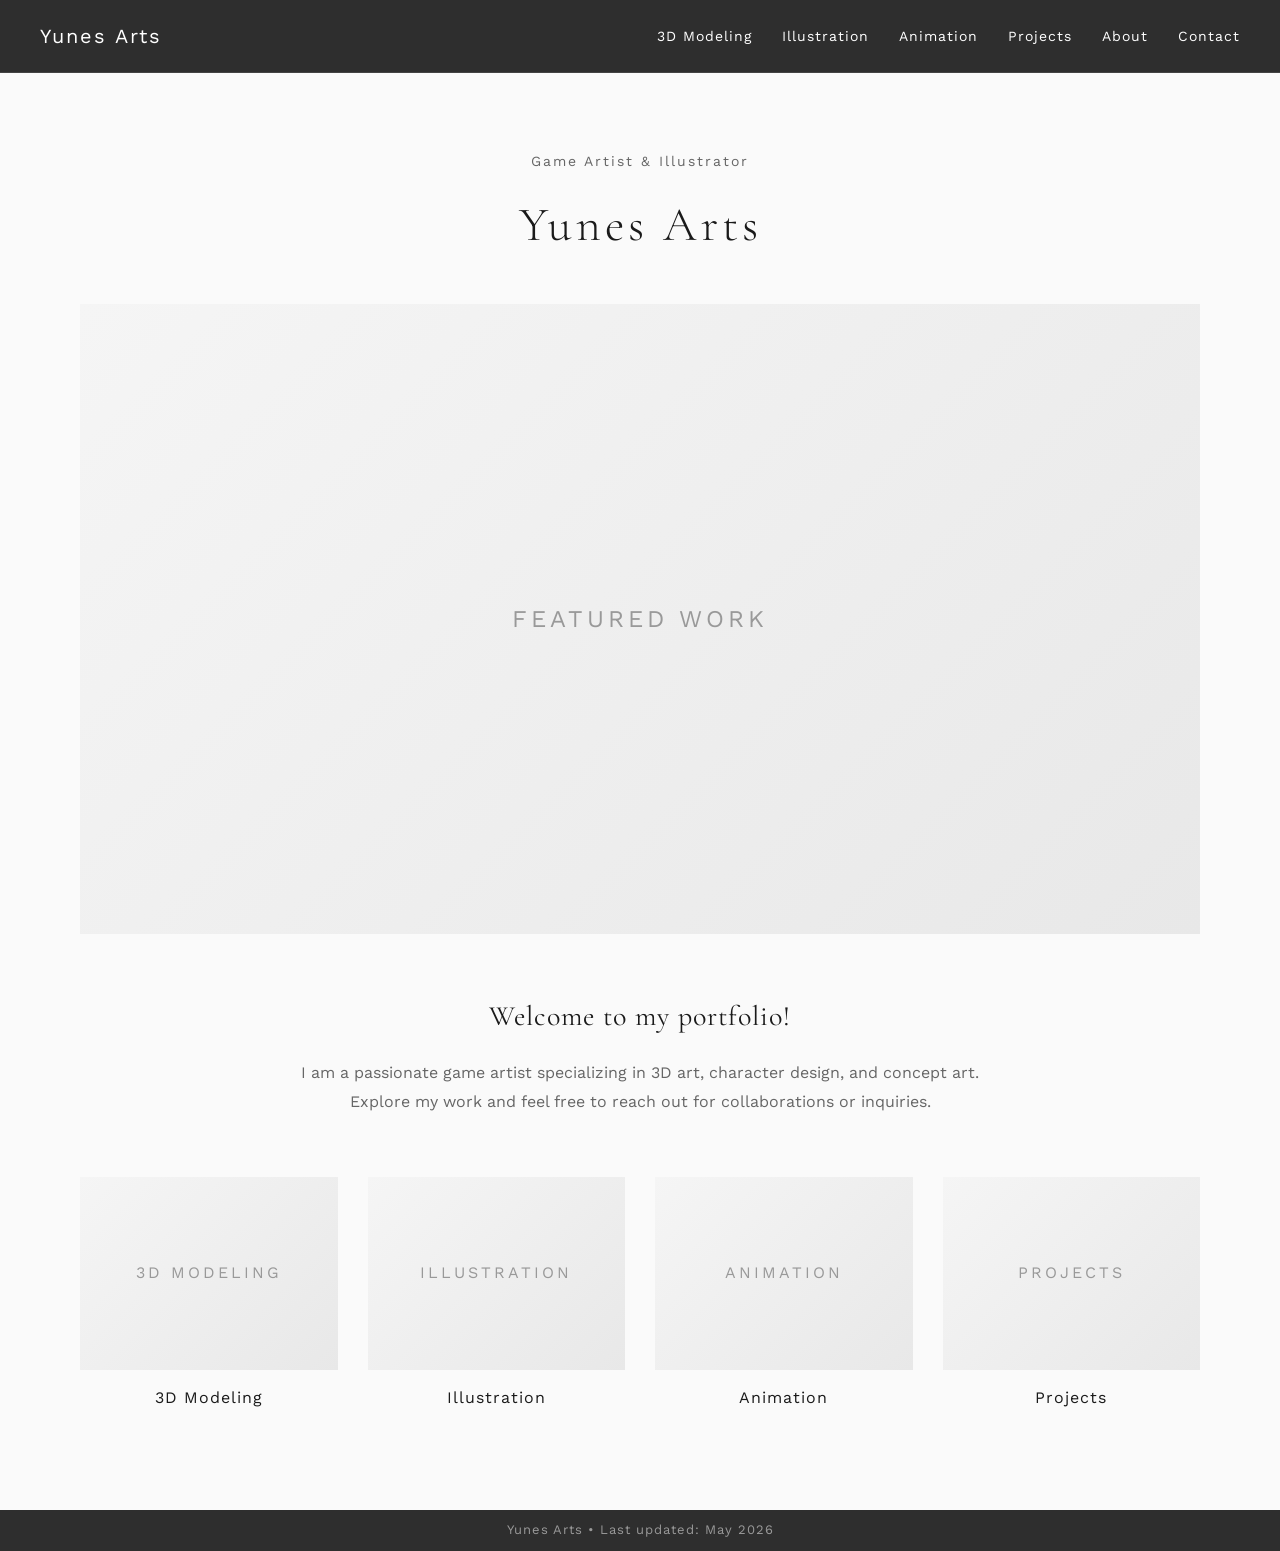
==== commit 79b1b140: "changed bottom text" ====
--- a/index.html
+++ b/index.html
@@ -109,6 +109,10 @@
         </a>
     </section>
 
+  <footer>
+    <p>Yunes Arts • Last updated: May 2026</p>
+</footer>
+
     <!-- Mobile Menu Script -->
     <script>
         const menuToggle = document.querySelector('.mobile-menu-toggle');
@@ -127,10 +131,5 @@
         });
     </script>
 
-    <!-- Footer -->
-    <footer>
-        <p>Yunes Arts • 2026</p>
-    </footer>
-
 </body>
 </html>
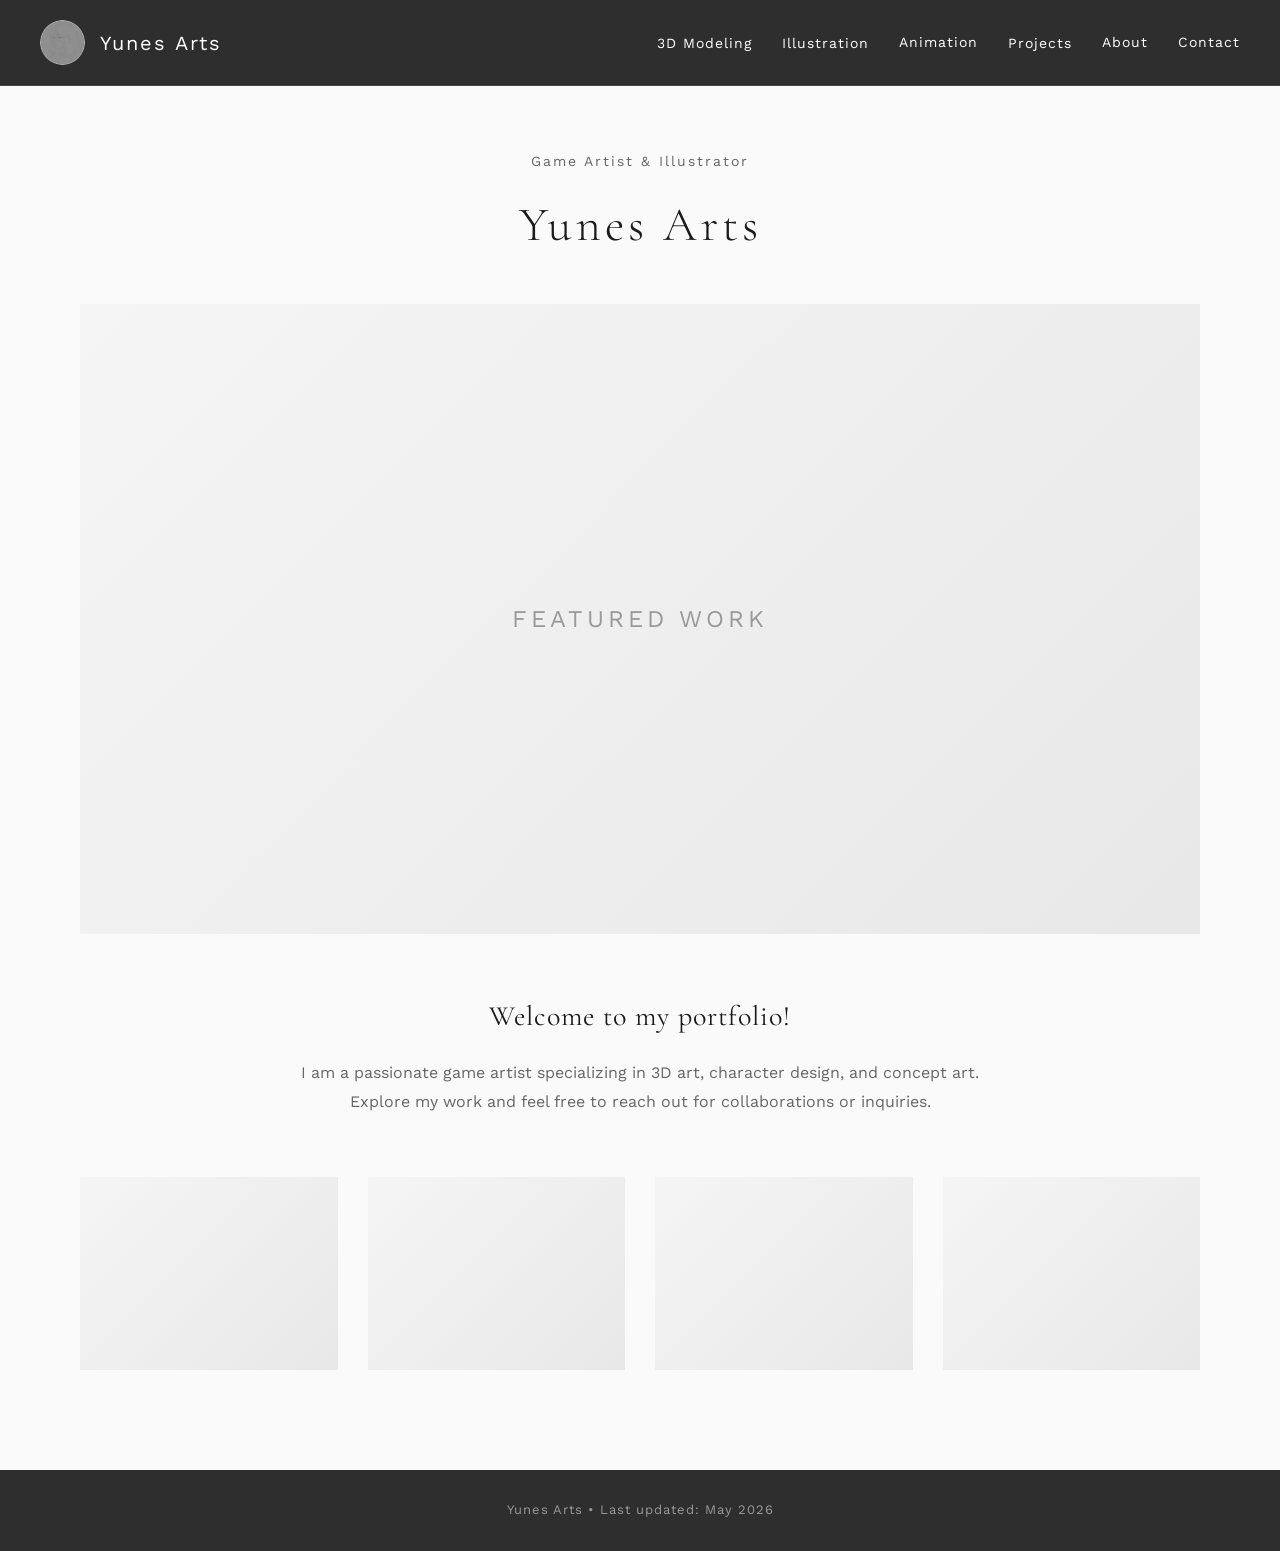
==== commit b8de15a6: "updated structure, added profile picture" ====
--- a/index.html
+++ b/index.html
@@ -10,9 +10,14 @@
     <!-- Navigation -->
     <nav>
         <div class="nav-container">
-            <a href="index.html" class="logo">
-                <span>Yunes Arts</span>
-            </a>
+            <div class="nav-left">
+                <a href="about.html" class="profile-pic">
+                    <img src="images/profile.png" alt="Yunes Arts Profile">
+                </a>
+                <a href="index.html" class="logo">
+                    <span>Yunes Arts</span>
+                </a>
+            </div>
             
             <div class="nav-menu">
                 <div class="dropdown">
@@ -82,36 +87,33 @@
     <section class="category-row">
         <a href="3d-modeling.html" class="category-card-small">
             <div class="category-image-small">
-                <div class="placeholder-small">3D MODELING</div>
+                <div class="placeholder-small"></div>
             </div>
-            <h3>3D Modeling</h3>
         </a>
 
         <a href="illustration.html" class="category-card-small">
             <div class="category-image-small">
-                <div class="placeholder-small">ILLUSTRATION</div>
+                <div class="placeholder-small"></div>
             </div>
-            <h3>Illustration</h3>
         </a>
 
         <a href="animation.html" class="category-card-small">
             <div class="category-image-small">
-                <div class="placeholder-small">ANIMATION</div>
+                <div class="placeholder-small"></div>
             </div>
-            <h3>Animation</h3>
         </a>
 
         <a href="projects.html" class="category-card-small">
             <div class="category-image-small">
-                <div class="placeholder-small">PROJECTS</div>
+                <div class="placeholder-small"></div>
             </div>
-            <h3>Projects</h3>
         </a>
     </section>
 
-  <footer>
-    <p>Yunes Arts • Last updated: May 2026</p>
-</footer>
+    <!-- Footer -->
+    <footer>
+        <p>Yunes Arts • Last updated: May 2026</p>
+    </footer>
 
     <!-- Mobile Menu Script -->
     <script>
--- a/style.css
+++ b/style.css
@@ -35,6 +35,30 @@
     align-items: center;
 }
 
+.nav-left {
+    display: flex;
+    align-items: center;
+}
+
+.profile-pic {
+    width: 45px;
+    height: 45px;
+    border-radius: 50%;
+    overflow: hidden;
+    transition: transform 0.3s;
+    margin-right: 15px;
+}
+
+.profile-pic:hover {
+    transform: scale(1.1);
+}
+
+.profile-pic img {
+    width: 100%;
+    height: 100%;
+    object-fit: cover;
+}
+
 .logo {
     color: white;
     text-decoration: none;
@@ -76,8 +100,8 @@
     left: 0;
     background: #2e2e2e;
     min-width: 180px;
-    padding: 15px 0 10px;
-    margin-top: 0px;
+    padding: 15px 0 10px 0;
+    margin-top: 0;
     border: 1px solid #444;
     box-shadow: 0 4px 6px rgba(0,0,0,0.3);
     opacity: 0;
@@ -99,7 +123,6 @@
     }
 }
 
-/* Dropdown bleibt offen wenn Maus drüber ist */
 .dropdown-content:hover {
     display: block;
     opacity: 1;
@@ -205,7 +228,6 @@
     width: 100%;
     aspect-ratio: 4/3;
     overflow: hidden;
-    margin-bottom: 15px;
 }
 
 .placeholder-small {
@@ -225,13 +247,6 @@
     transform: scale(1.05);
 }
 
-.category-card-small h3 {
-    font-size: 16px;
-    font-weight: 400;
-    letter-spacing: 1px;
-    text-align: center;
-}
-
 /* ===== PAGE HEADER ===== */
 .page-header {
     max-width: 1200px;
@@ -353,7 +368,7 @@
 
 /* ===== ABOUT PAGE ===== */
 .about-page {
-    max-width: 900px;
+    max-width: 1000px;
     margin: 150px auto 80px;
     padding: 0 40px;
 }
@@ -363,15 +378,29 @@
     font-size: 50px;
     font-weight: 300;
     letter-spacing: 3px;
-    margin-bottom: 40px;
     text-align: center;
-}
-
-.about-content p {
+    margin-bottom: 60px;
+}
+
+.about-main {
+    display: grid;
+    grid-template-columns: 300px 1fr;
+    gap: 50px;
+    margin-bottom: 60px;
+    align-items: start;
+}
+
+.about-image img {
+    width: 100%;
+    height: auto;
+    display: block;
+}
+
+.about-text p {
     font-size: 16px;
     line-height: 1.8;
     color: #666;
-    margin-bottom: 30px;
+    margin-bottom: 25px;
 }
 
 .about-content h2 {
@@ -379,7 +408,7 @@
     font-size: 28px;
     font-weight: 400;
     letter-spacing: 1px;
-    margin: 60px 0 30px;
+    margin: 40px 0 30px;
 }
 
 .skills-list {
@@ -483,6 +512,21 @@
     display: flex;
     flex-direction: column;
     gap: 10px;
+}
+
+/* ===== FOOTER ===== */
+footer {
+    background: #2e2e2e;
+    padding: 30px 40px;
+    text-align: center;
+    margin-top: 100px;
+}
+
+footer p {
+    color: #999;
+    font-size: 13px;
+    letter-spacing: 1px;
+    margin: 0;
 }
 
 /* ===== MOBILE MENU TOGGLE (Hamburger) ===== */
@@ -541,6 +585,16 @@
         justify-content: center;
     }
     
+    .nav-left {
+        align-items: center;
+    }
+    
+    .profile-pic {
+        width: 35px;
+        height: 35px;
+        margin-right: 10px;
+    }
+    
     .logo {
         font-size: 16px;
         letter-spacing: 1.5px;
@@ -629,10 +683,6 @@
         margin-bottom: 60px;
     }
     
-    .category-card-small h3 {
-        font-size: 16px;
-    }
-    
     .placeholder-small {
         font-size: 14px;
         letter-spacing: 2px;
@@ -676,9 +726,20 @@
     
     .about-page h1 {
         font-size: 32px;
-    }
-    
-    .about-content p {
+        margin-bottom: 40px;
+    }
+    
+    .about-main {
+        grid-template-columns: 1fr;
+        gap: 30px;
+    }
+    
+    .about-image img {
+        max-width: 250px;
+        margin: 0 auto;
+    }
+    
+    .about-text p {
         font-size: 15px;
     }
     
@@ -732,29 +793,14 @@
         font-size: 24px;
         letter-spacing: 2px;
     }
-
+    
     /* Footer */
     footer {
-        padding: 15px 20px;
+        padding: 25px 20px;
         margin-top: 60px;
     }
     
     footer p {
-        font-size: 10px;
-    }
-}
-
-/* ===== FOOTER ===== */
-footer {
-    background: #2e2e2e;
-    padding: 10px 40px;
-    text-align: center;
-    margin-top: 100px;
-}
-
-footer p {
-    color: #999;
-    font-size: 13px;
-    letter-spacing: 1px;
-    margin: 0;
+        font-size: 12px;
+    }
 }
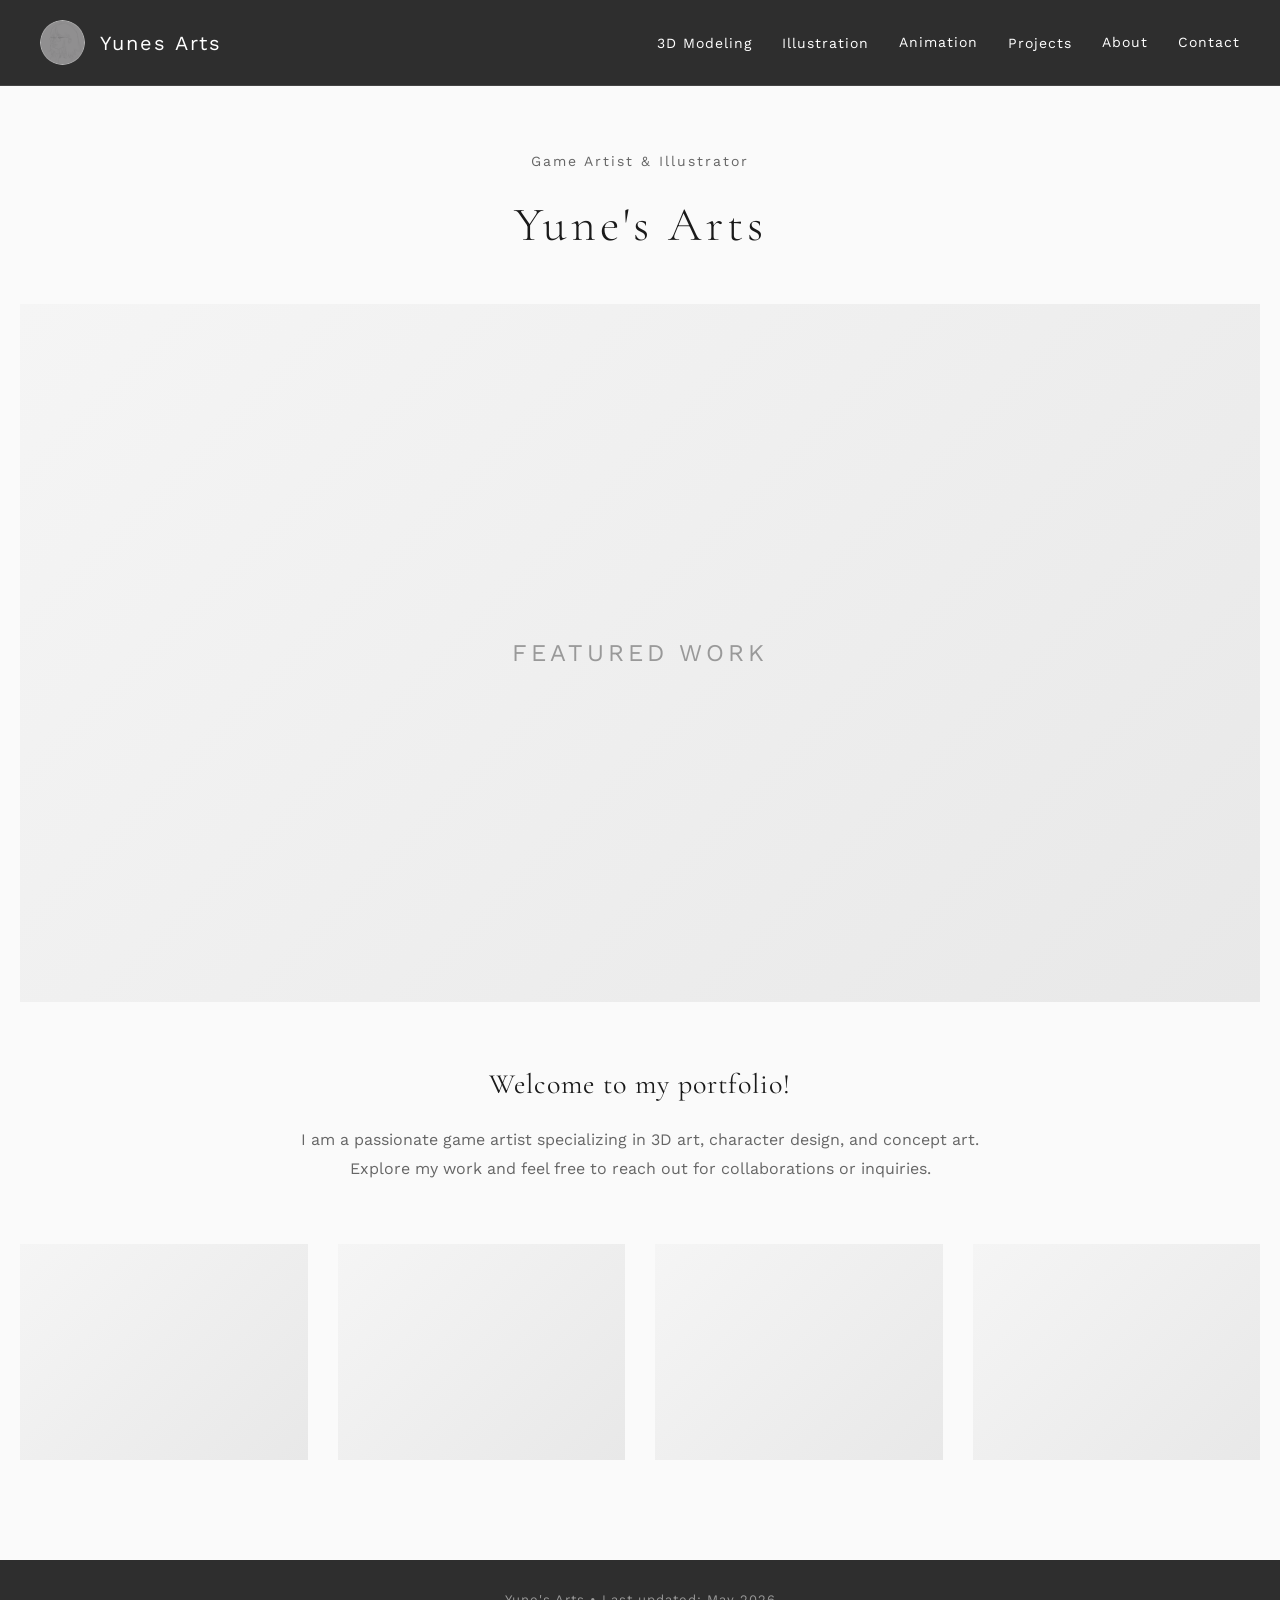
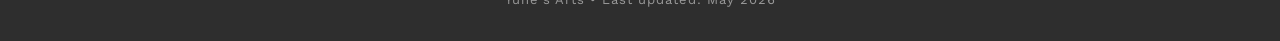
==== commit 27a30574: "changed Yunes Art to Yune's Art" ====
--- a/index.html
+++ b/index.html
@@ -3,7 +3,7 @@
 <head>
     <meta charset="UTF-8">
     <meta name="viewport" content="width=device-width, initial-scale=1.0">
-    <title>Yunes Arts - Game Artist & Illustrator</title>
+    <title>Yune's Arts - Game Artist & Illustrator</title>
     <link rel="stylesheet" href="style.css">
 </head>
 <body>
@@ -64,7 +64,7 @@
     <!-- Main Hero Section -->
     <main>
         <p class="subtitle">Game Artist & Illustrator</p>
-        <h1>Yunes Arts</h1>
+        <h1>Yune's Arts</h1>
     </main>
 
     <!-- Featured Work Image -->
@@ -112,7 +112,7 @@
 
     <!-- Footer -->
     <footer>
-        <p>Yunes Arts • Last updated: May 2026</p>
+        <p>Yune's Arts • Last updated: May 2026</p>
     </footer>
 
     <!-- Mobile Menu Script -->
--- a/style.css
+++ b/style.css
@@ -57,6 +57,12 @@
     width: 100%;
     height: 100%;
     object-fit: cover;
+}
+
+/* Profile pic rechts mit weniger Abstand - nur Homepage */
+.nav-container > .profile-pic {
+    margin-left: 20px;
+    margin-right: 0;
 }
 
 .logo {
@@ -167,9 +173,9 @@
 
 /* ===== HERO IMAGE ===== */
 .hero-image {
-    max-width: 1200px;
+    max-width: 1600px;
     margin: 20px auto 40px;
-    padding: 0 40px;
+    padding: 0 20px;
 }
 
 .hero-placeholder {
@@ -211,9 +217,9 @@
 
 /* ===== CATEGORY ROW (Small Cards on Homepage) ===== */
 .category-row {
-    max-width: 1200px;
+    max-width: 1600px;
     margin: 0 auto 80px;
-    padding: 0 40px;
+    padding: 0 20px;
     display: grid;
     grid-template-columns: repeat(auto-fit, minmax(250px, 1fr));
     gap: 30px;
@@ -249,9 +255,9 @@
 
 /* ===== PAGE HEADER ===== */
 .page-header {
-    max-width: 1200px;
+    max-width: 1600px;
     margin: 150px auto 60px;
-    padding: 0 40px;
+    padding: 0 20px;
     text-align: center;
 }
 
@@ -271,9 +277,9 @@
 
 /* ===== CATEGORY GRID VERTICAL (Large Category Images) ===== */
 .category-grid-vertical {
-    max-width: 1200px;
+    max-width: 1600px;
     margin: 0 auto 80px;
-    padding: 0 40px;
+    padding: 0 20px;
     display: flex;
     flex-direction: column;
     gap: 40px;
@@ -316,29 +322,42 @@
 
 /* ===== GALLERY GRID (Individual Projects) ===== */
 .gallery-grid {
-    max-width: 1200px;
+    max-width: 1600px;
     margin: 0 auto 80px;
-    padding: 0 40px;
+    padding: 0 20px;
     display: grid;
-    grid-template-columns: repeat(auto-fill, minmax(450px, 1fr));
-    gap: 40px;
+    grid-template-columns: repeat(auto-fill, minmax(350px, 1fr));
+    grid-auto-rows: 10px;
+    gap: 20px;
 }
 
 .gallery-item {
-    text-decoration: none;
-    color: inherit;
+    cursor: pointer;
+    overflow: hidden;
+    position: relative;
 }
 
 .gallery-image {
     width: 100%;
-    aspect-ratio: 4/3;
+    height: 100%;
     overflow: hidden;
-    margin-bottom: 15px;
-}
-
+}
+
+.gallery-image img,
 .placeholder-gallery {
     width: 100%;
     height: 100%;
+    object-fit: cover;
+    transition: transform 0.4s ease;
+    display: block;
+}
+
+.gallery-item:hover .gallery-image img,
+.gallery-item:hover .placeholder-gallery {
+    transform: scale(1.08);
+}
+
+.placeholder-gallery {
     background: linear-gradient(135deg, #f5f5f5 0%, #e8e8e8 100%);
     display: flex;
     align-items: center;
@@ -346,24 +365,121 @@
     font-size: 18px;
     color: #999;
     letter-spacing: 2px;
-    transition: transform 0.4s ease;
-}
-
-.gallery-item:hover .placeholder-gallery {
-    transform: scale(1.08);
-}
-
-.gallery-item h3 {
-    font-size: 18px;
+    aspect-ratio: 4/3;
+}
+
+/* Masonry Heights */
+.gallery-item.tall {
+    grid-row-end: span 50;
+}
+
+.gallery-item.medium {
+    grid-row-end: span 35;
+}
+
+.gallery-item.short {
+    grid-row-end: span 30;
+}
+
+/* Hide text info in gallery - only show in lightbox */
+.gallery-item h3,
+.gallery-item p {
+    display: none;
+}
+
+/* ===== LIGHTBOX ===== */
+.lightbox {
+    position: fixed;
+    top: 0;
+    left: 0;
+    width: 100%;
+    height: 100%;
+    background: rgba(0, 0, 0, 0.92);
+    display: none;
+    align-items: center;
+    justify-content: center;
+    z-index: 9999;
+    padding: 60px;
+}
+
+.lightbox.active {
+    display: flex;
+}
+
+.lightbox-content {
+    display: flex;
+    gap: 40px;
+    max-width: 90%;
+    max-height: 85vh;
+    position: relative;
+    align-items: center;
+}
+
+.lightbox-image {
+    flex: 1;
+    max-width: 70%;
+    display: flex;
+    align-items: center;
+    justify-content: center;
+}
+
+.lightbox-image img {
+    max-width: 100%;
+    max-height: 80vh;
+    object-fit: contain;
+}
+
+.lightbox-info {
+    flex: 0 0 300px;
+    background: #1a1a1a;
+    padding: 30px;
+    color: white;
+    max-height: 80vh;
+    overflow-y: auto;
+}
+
+.lightbox-info h3 {
+    font-family: 'Cormorant Garamond', serif;
+    font-size: 24px;
     font-weight: 400;
-    margin-bottom: 8px;
-    letter-spacing: 0.5px;
-}
-
-.gallery-item p {
+    letter-spacing: 1px;
+    margin-bottom: 15px;
+    color: #fff;
+}
+
+.lightbox-info p {
     font-size: 14px;
-    color: #666;
-    line-height: 1.6;
+    line-height: 1.8;
+    color: #ccc;
+    margin-bottom: 10px;
+}
+
+.lightbox-info .info-label {
+    font-weight: 500;
+    color: #fff;
+    margin-top: 20px;
+    display: block;
+}
+
+.lightbox-close {
+    position: absolute;
+    top: -50px;
+    right: 0;
+    background: transparent;
+    border: none;
+    color: white;
+    font-size: 40px;
+    cursor: pointer;
+    width: 40px;
+    height: 40px;
+    display: flex;
+    align-items: center;
+    justify-content: center;
+    transition: opacity 0.3s;
+}
+
+.lightbox-close:hover {
+    opacity: 0.7;
 }
 
 /* ===== ABOUT PAGE ===== */
@@ -476,7 +592,7 @@
 
 .contact-group h2 {
     font-family: 'Cormorant Garamond', serif;
-    font-size: 28px;
+    font-size: 24px;
     font-weight: 400;
     letter-spacing: 1px;
     margin-bottom: 20px;
@@ -706,16 +822,41 @@
     /* Galerie Grid */
     .gallery-grid {
         grid-template-columns: 1fr;
+        grid-auto-rows: auto;
         gap: 30px;
         padding: 0 20px;
     }
     
-    .gallery-item h3 {
-        font-size: 16px;
-    }
-    
-    .gallery-item p {
-        font-size: 13px;
+    .gallery-item.tall,
+    .gallery-item.medium,
+    .gallery-item.short {
+        grid-row-end: auto;
+    }
+    
+    /* Lightbox Mobile */
+    .lightbox {
+        padding: 20px;
+    }
+    
+    .lightbox-content {
+        flex-direction: column;
+        max-width: 100%;
+        gap: 20px;
+    }
+    
+    .lightbox-image {
+        max-width: 100%;
+    }
+    
+    .lightbox-info {
+        flex: 0 0 auto;
+        width: 100%;
+        max-height: 40vh;
+    }
+    
+    .lightbox-close {
+        top: -40px;
+        right: 0;
     }
     
     /* About Page */
@@ -726,7 +867,6 @@
     
     .about-page h1 {
         font-size: 32px;
-        margin-bottom: 40px;
     }
     
     .about-main {
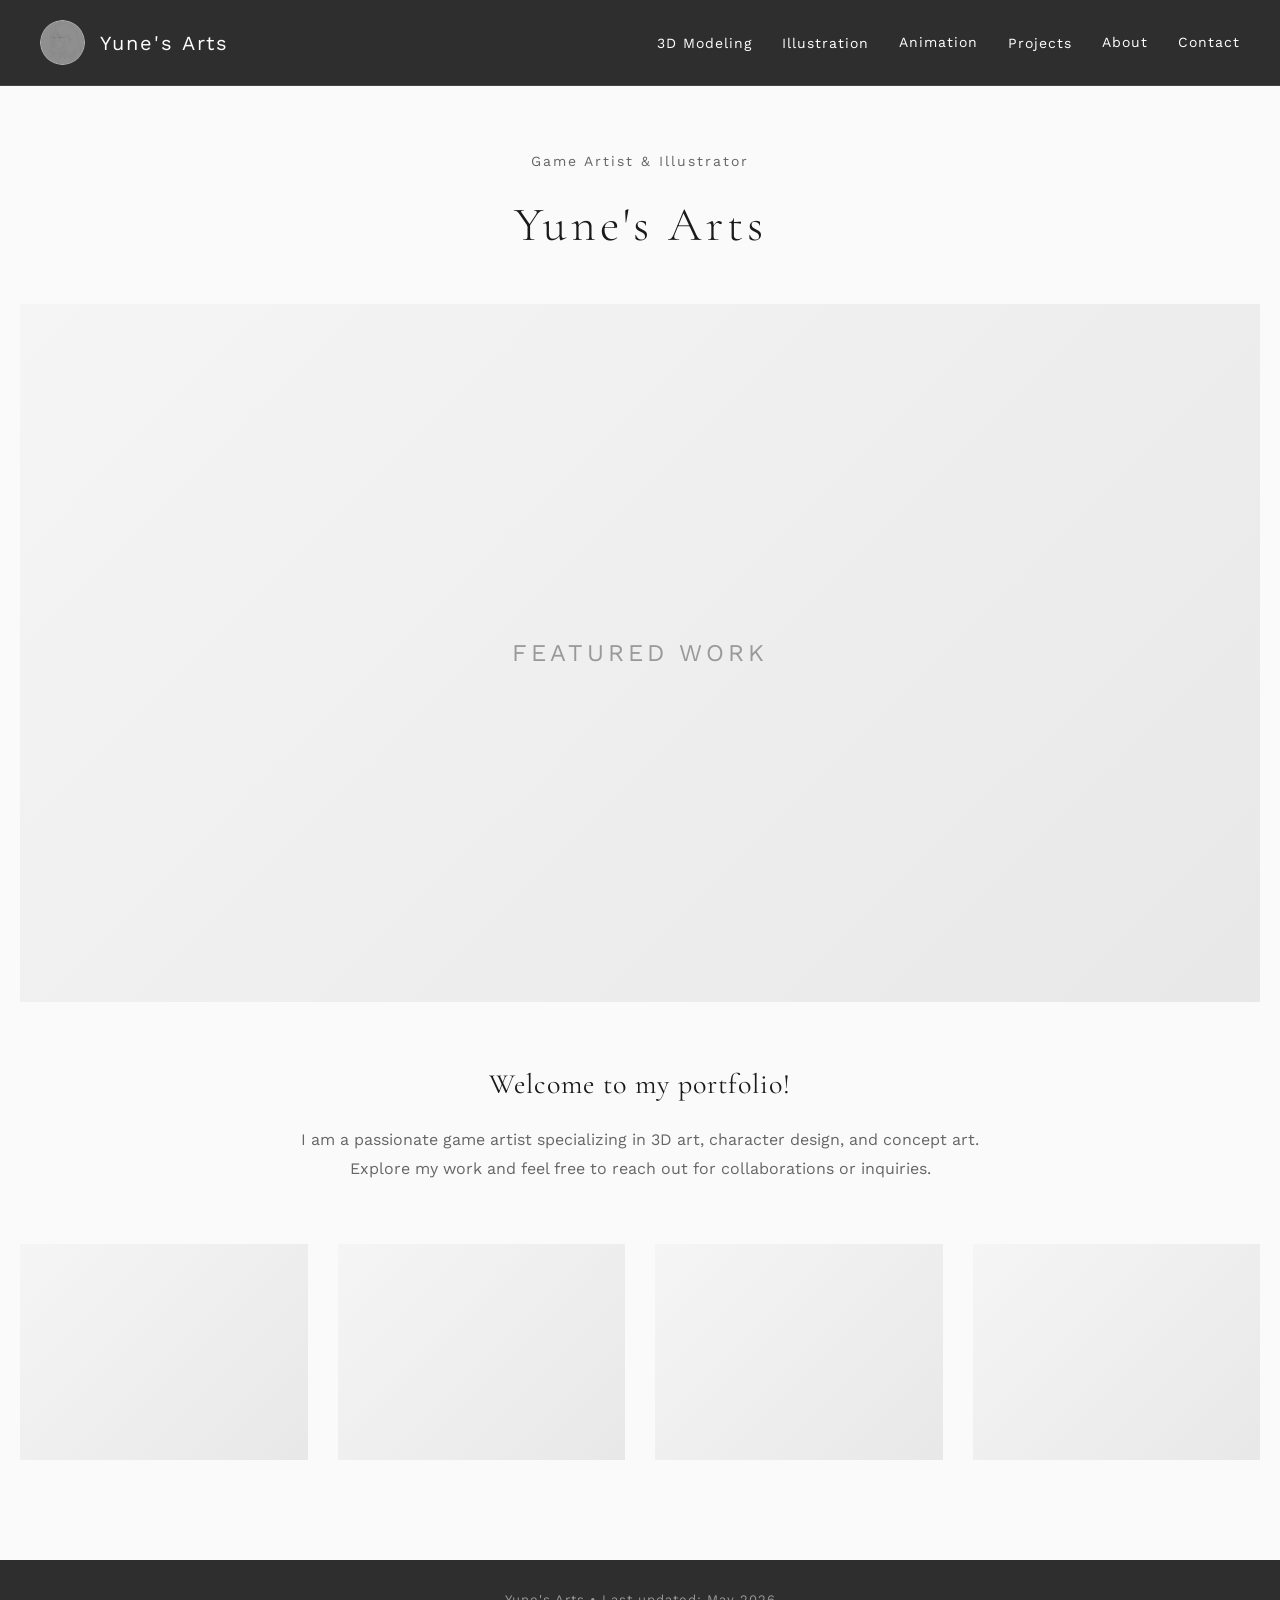
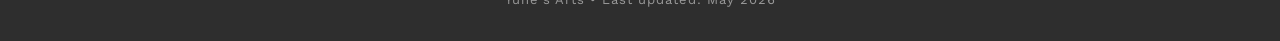
==== commit 435d0f32: "added linked.in link" ====
--- a/index.html
+++ b/index.html
@@ -12,10 +12,10 @@
         <div class="nav-container">
             <div class="nav-left">
                 <a href="about.html" class="profile-pic">
-                    <img src="images/profile.png" alt="Yunes Arts Profile">
+                    <img src="images/profile.png" alt="Yune's Arts Profile">
                 </a>
                 <a href="index.html" class="logo">
-                    <span>Yunes Arts</span>
+                    <span>Yune's Arts</span>
                 </a>
             </div>
             
--- a/style.css
+++ b/style.css
@@ -592,10 +592,29 @@
 
 .contact-group h2 {
     font-family: 'Cormorant Garamond', serif;
-    font-size: 24px;
+    font-size: 28px;  /* War: 24px */
     font-weight: 400;
     letter-spacing: 1px;
     margin-bottom: 20px;
+}
+
+.contact-intro {
+    font-size: 14px;
+    color: #666;
+    line-height: 1.7;
+    margin-bottom: 20px;
+}
+
+.contact-email {
+    font-size: 16px;
+    font-weight: 500;
+    color: #1a1a1a;
+    display: block;
+    margin-top: 10px;
+}
+
+.contact-email:hover {
+    color: #666;
 }
 
 .contact-link {
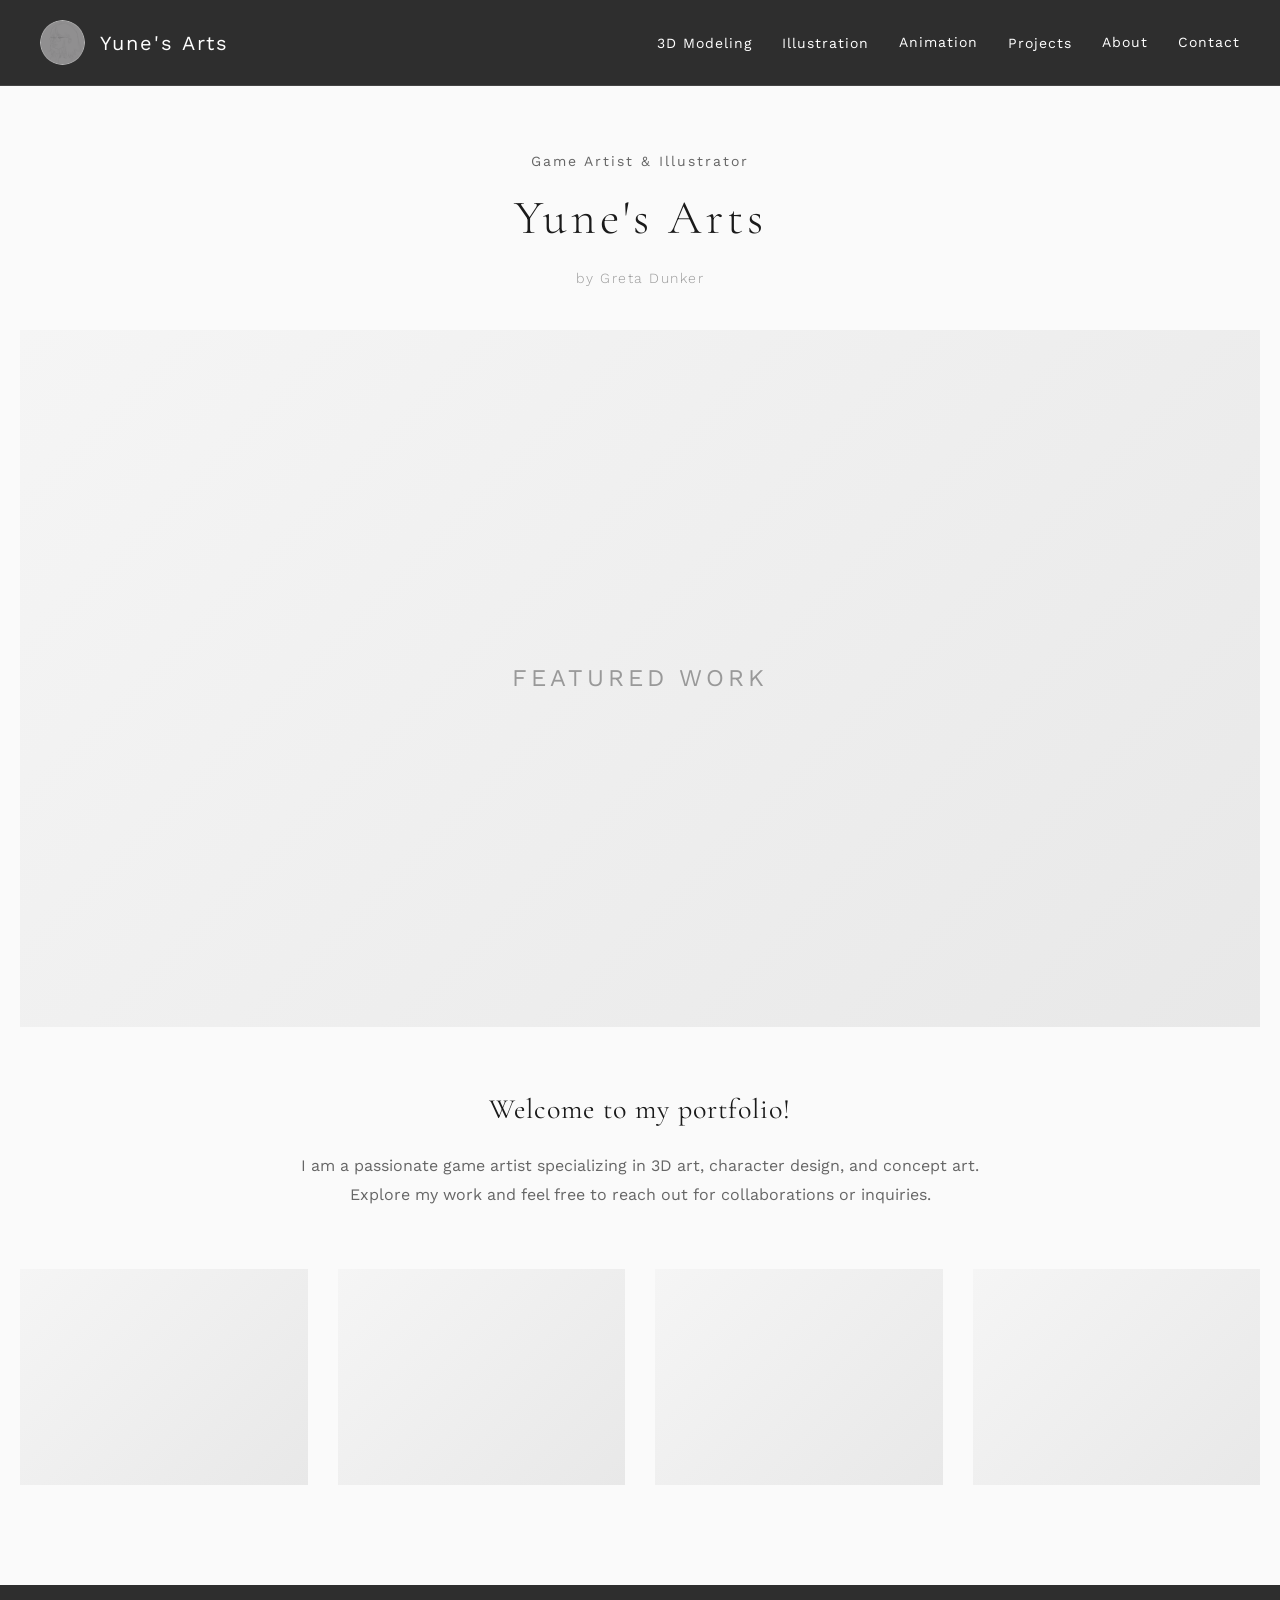
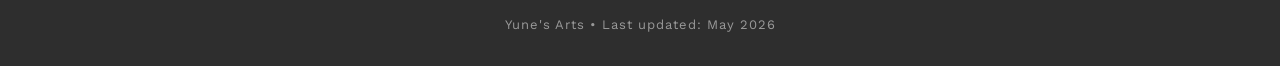
==== commit a645b12a: "changed title" ====
--- a/index.html
+++ b/index.html
@@ -61,18 +61,21 @@
         <span></span>
     </button>
 
-    <!-- Main Hero Section -->
-    <main>
-        <p class="subtitle">Game Artist & Illustrator</p>
-        <h1>Yune's Arts</h1>
-    </main>
+    <!-- Main Title Section -->
+<main>
+    <p class="subtitle">Game Artist & Illustrator</p>
+    <h1>Yune's Arts</h1>
+    <p class="name-line">by Greta Dunker</p>
+</main>
 
-    <!-- Featured Work Image -->
-    <section class="hero-image">
+<!-- Featured Work Image -->
+<section class="hero-image">
+    <a href="3d-modeling.html" class="hero-image-link">
         <div class="hero-placeholder">
             <span>FEATURED WORK</span>
         </div>
-    </section>
+    </a>
+</section>
 
     <!-- Welcome Text -->
     <section class="welcome-text">
--- a/style.css
+++ b/style.css
@@ -160,7 +160,15 @@
     font-size: 14px;
     letter-spacing: 2px;
     color: #666;
-    margin-bottom: 15px;
+    margin-bottom: 8px;
+}
+
+.name-line {
+    font-size: 14px;
+    letter-spacing: 1.5px;
+    color: #999;
+    font-weight: 300;
+    margin-top: 10px;
 }
 
 h1 {
@@ -168,7 +176,7 @@
     font-size: 48px;
     font-weight: 300;
     letter-spacing: 4px;
-    margin-bottom: 30px;
+    margin-bottom: 10px;
 }
 
 /* ===== HERO IMAGE ===== */
@@ -178,6 +186,13 @@
     padding: 0 20px;
 }
 
+.hero-image-link {
+    display: block;
+    width: 100%;
+    text-decoration: none;
+    overflow: hidden;
+}
+
 .hero-placeholder {
     width: 100%;
     aspect-ratio: 16/9;
@@ -185,6 +200,12 @@
     display: flex;
     align-items: center;
     justify-content: center;
+    transition: transform 0.4s ease;
+    overflow: hidden;
+}
+
+.hero-image-link:hover .hero-placeholder {
+    transform: scale(1.05);
 }
 
 .hero-placeholder span {
@@ -192,6 +213,8 @@
     color: #999;
     letter-spacing: 4px;
 }
+
+
 
 /* ===== WELCOME TEXT SECTION ===== */
 .welcome-text {
@@ -592,29 +615,10 @@
 
 .contact-group h2 {
     font-family: 'Cormorant Garamond', serif;
-    font-size: 28px;  /* War: 24px */
+    font-size: 28px;
     font-weight: 400;
     letter-spacing: 1px;
     margin-bottom: 20px;
-}
-
-.contact-intro {
-    font-size: 14px;
-    color: #666;
-    line-height: 1.7;
-    margin-bottom: 20px;
-}
-
-.contact-email {
-    font-size: 16px;
-    font-weight: 500;
-    color: #1a1a1a;
-    display: block;
-    margin-top: 10px;
-}
-
-.contact-email:hover {
-    color: #666;
 }
 
 .contact-link {
@@ -778,12 +782,30 @@
         font-size: 12px;
     }
     
+    .name-line {
+        font-size: 12px;
+        margin-bottom: 12px;
+    }
+    
     h1 {
         font-size: 36px;
         letter-spacing: 2px;
         margin-bottom: 20px;
     }
     
+    /* Hero Image */
+    .hero-image {
+        padding: 0 20px;
+        margin: 15px auto 30px;
+    }
+    
+    .hero-placeholder span {
+        font-size: 16px;
+        letter-spacing: 3px;
+    }
+    
+    
+    
     /* Welcome Text */
     .welcome-text {
         margin: 40px auto;
@@ -797,17 +819,6 @@
     .welcome-text p {
         font-size: 15px;
         line-height: 1.7;
-    }
-    
-    /* Hero Image */
-    .hero-image {
-        padding: 0 20px;
-        margin: 15px auto 30px;
-    }
-    
-    .hero-placeholder span {
-        font-size: 16px;
-        letter-spacing: 3px;
     }
     
     /* Kategorie-Karten */
